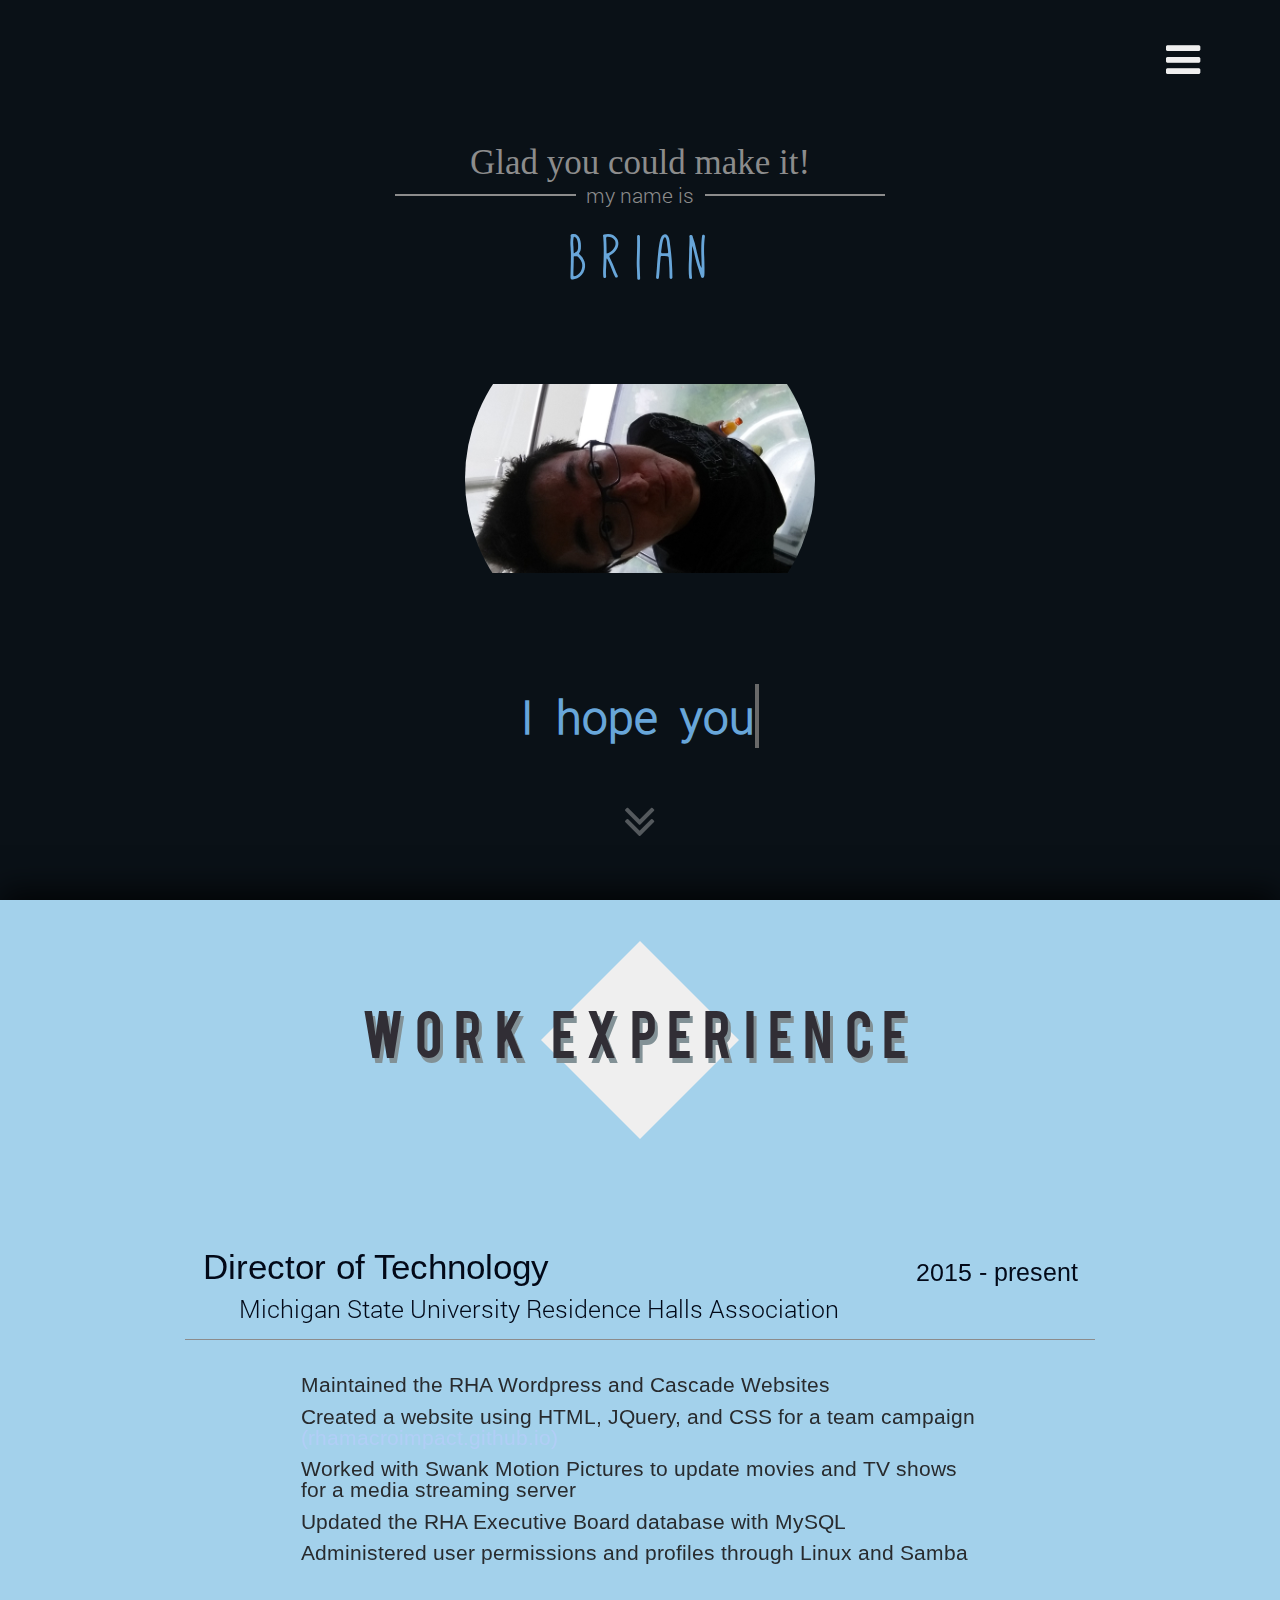
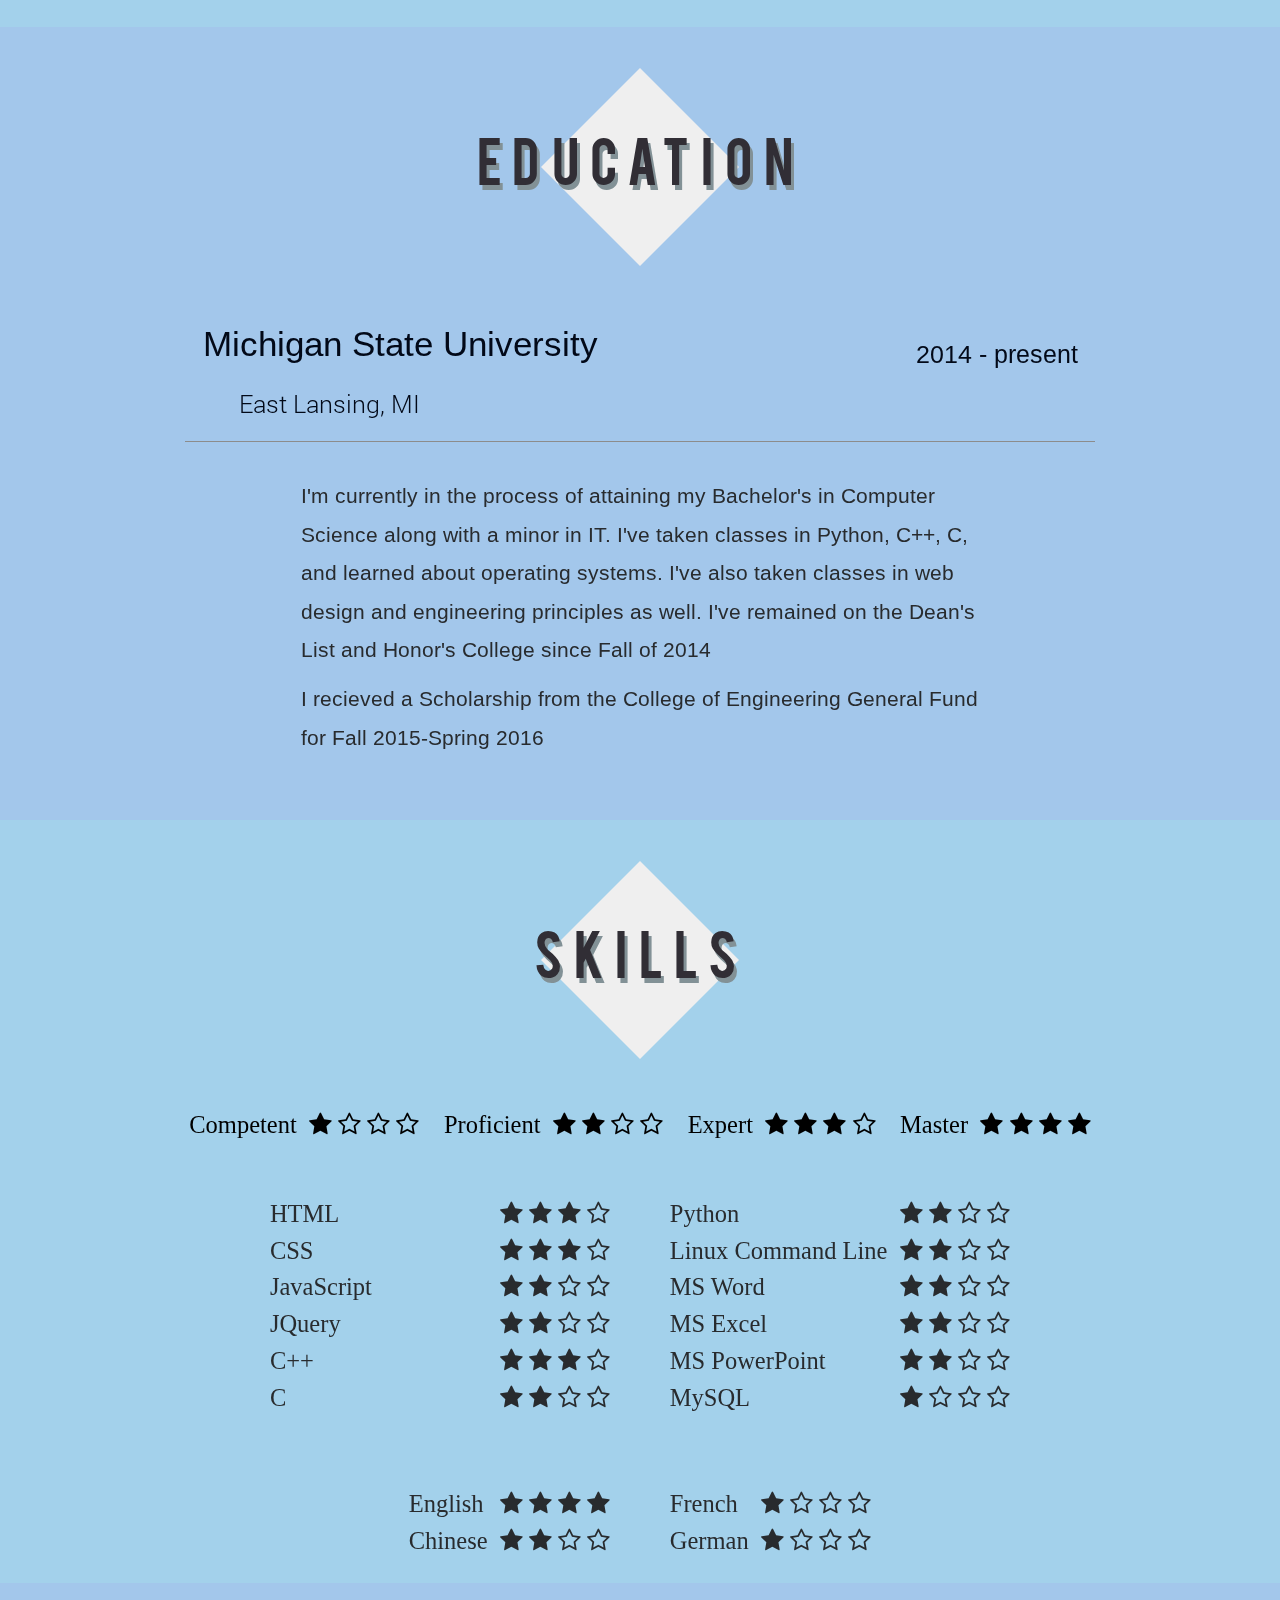
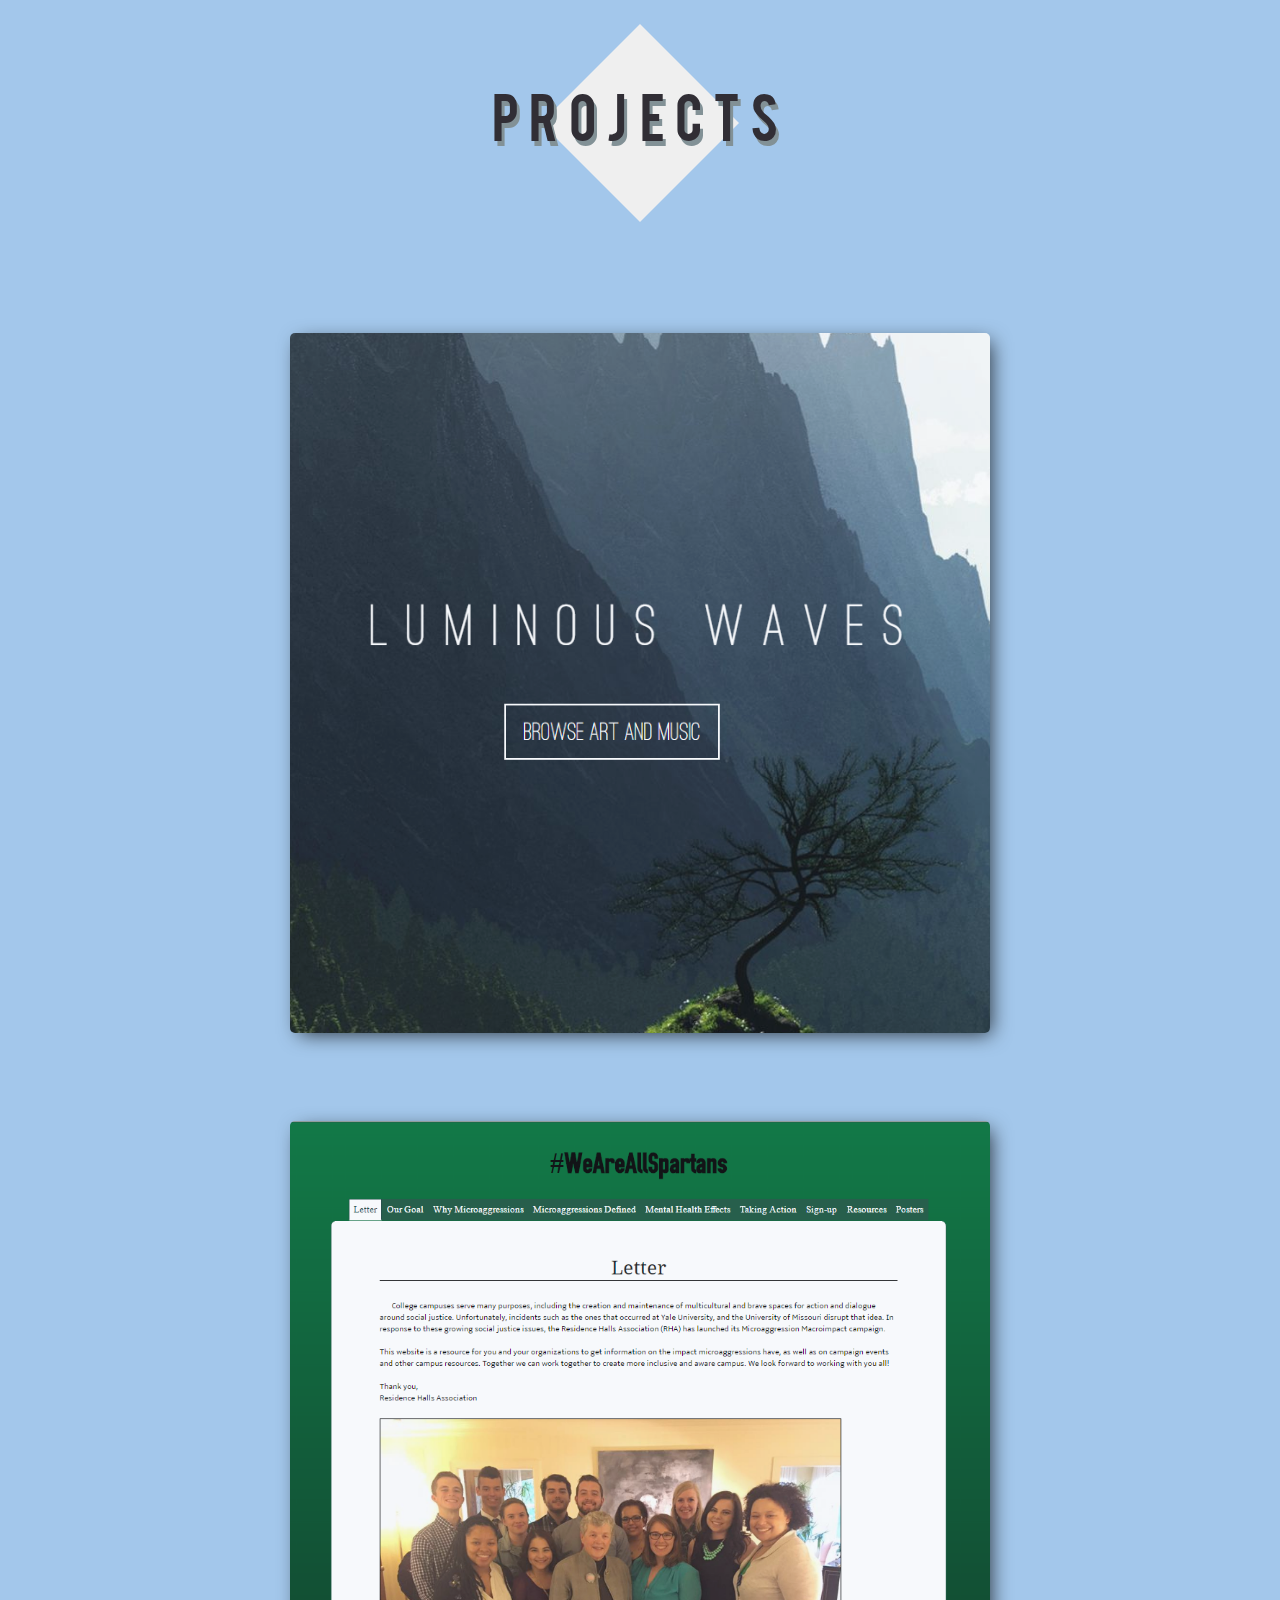
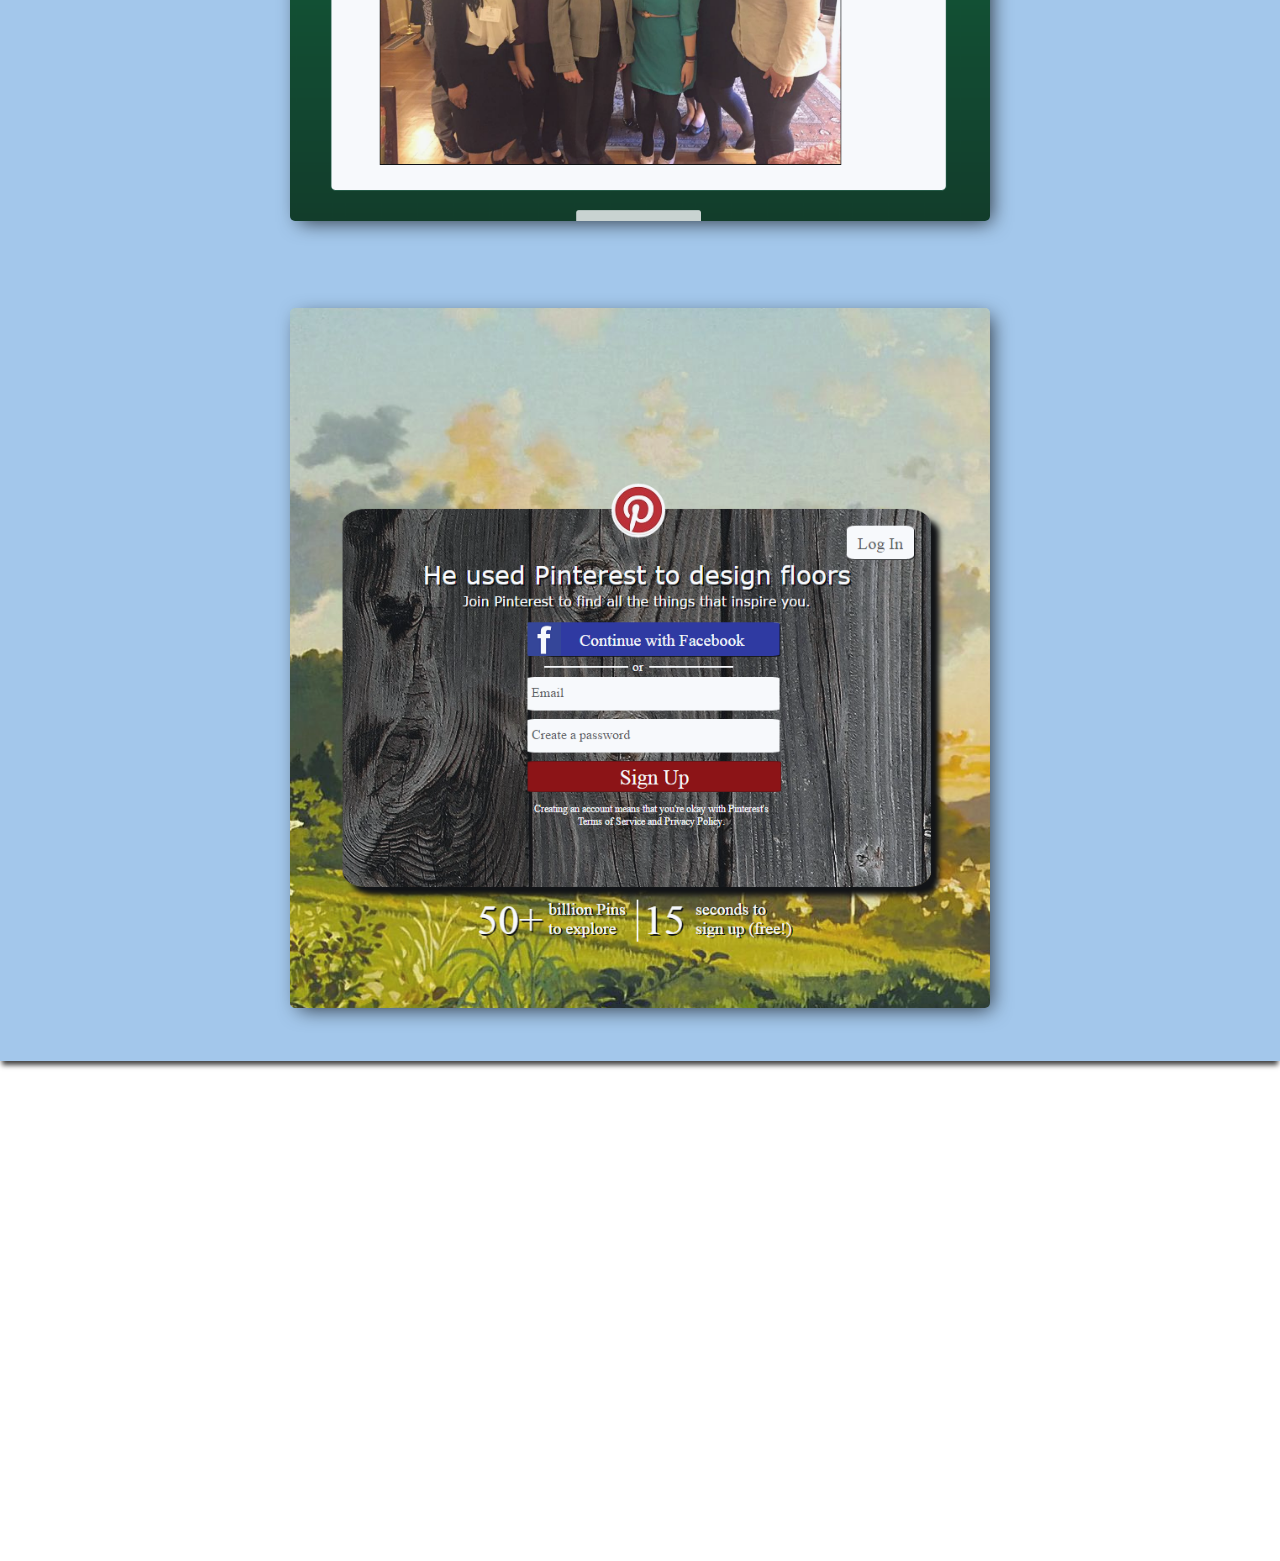
==== index.html @ 92411311 "initial commit" ====
<!DOCTYPE html>
<html lang = "en">
	<head>
		<meta charset="UTF-8"/>
		<title>Brian's Resume</title>
		
		<link rel="stylesheet" href="font-awesome/css/font-awesome.min.css">
		<link href = "home2.css" rel = "stylesheet"/>
		<link rel="stylesheet" type="text/css" href="reset.css">
		<script src="jquery-1.11.3.min.js"></script>
		<script src = "home2.js" type = "text/javascript"></script>
		
	</head>
	
	<body>
		<nav class = "menu-button-wrapper">
			<i class = "fa fa-bars"></i>
		</nav>
		<aside class = "sidebar-wrapper">
			
			<div class = "close-button-wrapper">
				<i class = "fa fa-times"></i>
			</div>
			<ul class = "sidebar-list">
				<li class = "sidebar-item"><i class = "fa fa-caret-right active"></i>Introduction</li>
				<li class = "sidebar-item"><i class = "fa fa-caret-right"></i>Experiences</li>
				<li class = "sidebar-item"><i class = "fa fa-caret-right"></i>Skills</li>
				<li class = "sidebar-item"><i class = "fa fa-caret-right"></i>Projects</li>
				<li class = "sidebar-item"><i class = "fa fa-caret-right"></i>Contact</li>
			
			</ul>
		
		
		</aside>
		<!--try to add an option for colorblind people-->
		
		<div class = "landing-container"></div> <!--Acts as the container for the lower layered landing section-->
		
		<section class = "landing-wrapper outer-wrapper">
				
			<div class = "landing-profile">
				<div class = "upper-greeting-wrapper">
					<p class = "profile-greeting beginning">Glad you could make it!</p>
					<p class = "profile-greeting name-intro-wrapper">
						<span class = "name-intro">my name is</span>
						<div class = "name-intro-linethrough"></div>
						
					</p>
					
					<p class = "profile-greeting name">Brian</p>
				</div>
				
				<div class = "profile-image-wrapper">
					<div class = "profile-image"></div>
				</div>
			</div>
		
			<div class = "typed-greeting">
				<div class = "introduction-pause">I</div>
				<div class = "changing-greeting"></div>
				<div class = "blinking-box"></div>
			
			
			</div> <!--Make this change every couple seconds-->
			
			<div class = "landing-bottom-bar">
				<div class = "fa fa-angle-double-down" id = "downhand-landing"></div>
			</div>
			
			
			
		</section>
		
		<section class = "job-experience-wrapper outer-wrapper">
			
			<div class = "main-label-wrapper">
				<div class = "main-label-square"></div>
				<div class = "main-label-text">Work Experience</div>
			</div>
			
			<div class = "job-wrapper">
				
				<div class = "experience-title-wrapper">
					<div class = "experience-title">Director of Technology</div>
					<div class = "experience-timeline">2015 - present</div>
					<div class = "experience-source">Michigan State University Residence Halls Association</div>
				</div>
				
				
				<ul class = "experience-description-wrapper">
					<li class = "experience-description">Maintained the RHA Wordpress and Cascade Websites</li>
					<li class = "experience-description">Created a website using HTML, JQuery, and CSS for a team campaign
						<a class = "experience-links" href = "http://rhamacroimpact.github.io">(rhamacroimpact.github.io)</a>
					</li>
					<li class = "experience-description">Worked with Swank Motion Pictures to update movies and TV shows for a media streaming server</li>
					<li class = "experience-description">Updated the RHA Executive Board database with MySQL</li>
					<li class = "experience-description">Administered user permissions and profiles through Linux and Samba</li>
				
				
				</ul>
			</div>
		</section>
		
		<section class = "education-wrapper outer-wrapper">
			<div class = "main-label-wrapper">
				<div class = "main-label-square"></div>
				<div class = "main-label-text">Education</div>
			</div>
			
			<div class = "education-item">
				<div class = "experience-title-wrapper">
					<div class = "experience-title">Michigan State University</div>
					<div class = "experience-timeline">2014 - present</div>
					<div class = "experience-source">East Lansing, MI</div>
				</div>
				
				
				<ul class = "experience-description-wrapper">
					<li class = "experience-description">I'm currently in the process of attaining my Bachelor's in Computer Science along with 
					a minor in IT.  I've taken classes in Python, C++, C, and learned about operating systems.  I've also taken classes
					in web design and engineering principles as well.  I've remained on the Dean's List and Honor's College since Fall of 2014</li>
					<li class = "experience-description">I recieved a Scholarship from the College of Engineering General Fund for Fall 2015-Spring 2016</li>
				
				</ul>
			
			</div>
		
		
		</section>
		
		<section class = "skills-wrapper outer-wrapper">
		
			<div class = "main-label-wrapper">
				<div class = "main-label-square"></div>
				<div class = "main-label-text">Skills</div>
			</div>
			
			<div class = "rating-info-wrapper">
				<div class = "rating-info">
					Competent
					<div class = "star-rating-wrapper">
						<i class = "fa fa-star"></i>
						<i class = "fa fa-star-o"></i>
						<i class = "fa fa-star-o"></i>
						<i class = "fa fa-star-o"></i>
					</div>
				</div>
				<div class = "rating-info">
					Proficient
					<div class = "star-rating-wrapper">
						<i class = "fa fa-star"></i>
						<i class = "fa fa-star"></i>
						<i class = "fa fa-star-o"></i>
						<i class = "fa fa-star-o"></i>
					</div>
				</div>
				<div class = "rating-info">
					Expert
					<div class = "star-rating-wrapper">
						<i class = "fa fa-star"></i>
						<i class = "fa fa-star"></i>
						<i class = "fa fa-star"></i>
						<i class = "fa fa-star-o"></i>
					</div>
				</div>
				<div class = "rating-info">
					Master
					<div class = "star-rating-wrapper">
						<i class = "fa fa-star"></i>
						<i class = "fa fa-star"></i>
						<i class = "fa fa-star"></i>
						<i class = "fa fa-star"></i>
					</div>
				</div>
			</div>
			
			<div class = "skill-items-wrapper">
				<ul class = "skill-list">
					<li class = "skill-item">HTML
						<div class = "star-rating-wrapper">
							<i class = "fa fa-star"></i>
							<i class = "fa fa-star"></i>
							<i class = "fa fa-star"></i>
							<i class = "fa fa-star-o"></i>
						</div>
					</li>
					<li class = "skill-item">CSS
						<div class = "star-rating-wrapper">
							<i class = "fa fa-star"></i>
							<i class = "fa fa-star"></i>
							<i class = "fa fa-star"></i>
							<i class = "fa fa-star-o"></i>
						</div>
					</li>
					<li class = "skill-item">JavaScript
						<div class = "star-rating-wrapper">
							<i class = "fa fa-star"></i>
							<i class = "fa fa-star"></i>
							<i class = "fa fa-star-o"></i>
							<i class = "fa fa-star-o"></i>
						</div>
					</li>
					<li class = "skill-item">JQuery
						<div class = "star-rating-wrapper">
							<i class = "fa fa-star"></i>
							<i class = "fa fa-star"></i>
							<i class = "fa fa-star-o"></i>
							<i class = "fa fa-star-o"></i>
						</div>
					</li>
					<li class = "skill-item">C++
						<div class = "star-rating-wrapper">
							<i class = "fa fa-star"></i>
							<i class = "fa fa-star"></i>
							<i class = "fa fa-star"></i>
							<i class = "fa fa-star-o"></i>
						</div>
					</li>
					<li class = "skill-item">C
						<div class = "star-rating-wrapper">
							<i class = "fa fa-star"></i>
							<i class = "fa fa-star"></i>
							<i class = "fa fa-star-o"></i>
							<i class = "fa fa-star-o"></i>
						</div>
					</li>
					<li class = "skill-item">Python
						<div class = "star-rating-wrapper">
							<i class = "fa fa-star"></i>
							<i class = "fa fa-star"></i>
							<i class = "fa fa-star-o"></i>
							<i class = "fa fa-star-o"></i>
						</div>
					</li>
					<li class = "skill-item">Linux Command Line
						<div class = "star-rating-wrapper">
							<i class = "fa fa-star"></i>
							<i class = "fa fa-star"></i>
							<i class = "fa fa-star-o"></i>
							<i class = "fa fa-star-o"></i>
						</div>
					</li>
					<li class = "skill-item">MS Word
						<div class = "star-rating-wrapper">
							<i class = "fa fa-star"></i>
							<i class = "fa fa-star"></i>
							<i class = "fa fa-star-o"></i>
							<i class = "fa fa-star-o"></i>
						</div>
					</li>
					<li class = "skill-item">MS Excel
						<div class = "star-rating-wrapper">
							<i class = "fa fa-star"></i>
							<i class = "fa fa-star"></i>
							<i class = "fa fa-star-o"></i>
							<i class = "fa fa-star-o"></i>
						</div>
					</li>
					<li class = "skill-item">MS PowerPoint
						<div class = "star-rating-wrapper">
							<i class = "fa fa-star"></i>
							<i class = "fa fa-star"></i>
							<i class = "fa fa-star-o"></i>
							<i class = "fa fa-star-o"></i>
						</div>
					</li>
					<li class = "skill-item">MySQL
						<div class = "star-rating-wrapper">
							<i class = "fa fa-star"></i>
							<i class = "fa fa-star-o"></i>
							<i class = "fa fa-star-o"></i>
							<i class = "fa fa-star-o"></i>
						</div>
					</li>
					
					
				
				</ul>
			
			</div>
		
			<div class = "skill-items-wrapper">
				<ul class = "skill-list">
					<li class = "skill-item">English
						<div class = "star-rating-wrapper">
							<i class = "fa fa-star"></i>
							<i class = "fa fa-star"></i>
							<i class = "fa fa-star"></i>
							<i class = "fa fa-star"></i>
						</div>
					</li>
					<li class = "skill-item">Chinese
						<div class = "star-rating-wrapper">
							<i class = "fa fa-star"></i>
							<i class = "fa fa-star"></i>
							<i class = "fa fa-star-o"></i>
							<i class = "fa fa-star-o"></i>
						</div>
					</li>
					<li class = "skill-item">French
						<div class = "star-rating-wrapper">
							<i class = "fa fa-star"></i>
							<i class = "fa fa-star-o"></i>
							<i class = "fa fa-star-o"></i>
							<i class = "fa fa-star-o"></i>
						</div>
					</li>
					<li class = "skill-item">German
						<div class = "star-rating-wrapper">
							<i class = "fa fa-star"></i>
							<i class = "fa fa-star-o"></i>
							<i class = "fa fa-star-o"></i>
							<i class = "fa fa-star-o"></i>
						</div>
					</li>
				</ul>
			
			</div>
		
		
		
		</section>
		
		<section class = "projects-wrapper outer-wrapper">
			
			<div class = "main-label-wrapper">
				<div class = "main-label-square"></div>
				<div class = "main-label-text">Projects</div>
			</div>
			
			<div class = "project-boxes-wrapper">
				<div class = "project-box box1">
					<a class = "project-box-cover" href = "https://tuscan-chicken-wrap.github.io/luminouswaves/">
						<div class = "project-description">
							<p class = "project-title">Luminous Waves</p>
							<div class = "project-underline"></div>
							<p class = "project-text">
								This was a project I did for fun that allowed visitors to browse digital artworks and listen to music while doing so.
							</p>
						
						</div>
						
					</a>
				</div>
				<div class = "project-box box2">
					<a class = "project-box-cover" href = "http://rhamacroimpact.github.io/">
						<div class = "project-description">
							<p class = "project-title">RHA Microaggressions Website</p>
							<div class = "project-underline"></div>
							<p class = "project-text">
								A website that I made for a campaign on raising awareness for microaggressions throughout the MSU campus.
							</p>
						
						</div>
					</a>
				</div>
				<div class = "project-box box3">
					<a class = "project-box-cover">
						<div class = "project-description">
							<p class = "project-title">CopyCat series</p>
							<div class = "project-underline"></div>
							<p class = "project-text">
								When I was first learning about creating websites I would look at a website and create my own project that would mimic its appearance.  
								This is a collection of websites that I've copied for practice.
							</p>
						
						</div>
					</a>
				</div>
			</div>
		
		
		</section>
		
		<div class = "footer-container"> <!--container for the lower layered footer wrapper-->
		</div>
		
		<section class = "footer-wrapper outer-wrapper">
			
			<div class = "contact-title">Let's talk it up!</div>
			<div class = "contact-info">Email: boan.wang@gmail.com</div>
			
			
			
			<!--<div class = "moon">https://thecliparts.com/the-best-free-clipart-9354/
			
			</div>
			
			<div class = "star1"></div>
			<div class = "star2"></div>
			<div class = "star3"></div>
			
			<div class = "spaceship"> http://www.clipartbay.com/clipart/18119
				<div class = "spaceship-cord"></div>
			</div>-->
			
			
			
		
		</section>
		
		
		
		
	</body>
</html>
---- home2.css ----
@font-face {
	font-family: "bebas";
	src: url("fonts/Bebas/BEBAS___.ttf") format("truetype"),
	url("fonts/Bebas/BEBAS___.woff") format("woff");
	font-weight: normal;
	font-style: normal;
	
}
@font-face {
	font-family: "mathlete";
	src: url("fonts/mathlete/Mathlete-Bulky.otf") format("opentype"),
	url("fonts/mathlete/Mathlete-Bulky.woff") format("woff");
	font-weight: normal;
	font-style: normal;
	
}
@font-face {
	font-family: "roboto";
	src: url("fonts/roboto/Roboto-Light.ttf") format("truetype"),
	url("fonts/roboto/Roboto-Light.woff") format("woff");
	font-weight: normal;
	font-style: normal;
	
}
@font-face {
	font-family: "aurulent-sans";
	src: url("fonts/Aurulent-Sans/AurulentSans-Regular.otf") format("opentype")
	url("fonts/Aurulent-Sans/AurulentSans-Regular.woff") format("woff");
	font-weight: normal;
	font-style: normal;
	
}
@font-face {
	font-family: "arimo";
	src: url("fonts/arimo/Arimo-Regular.ttf") format("truetype"),
	url("fonts/arimo/Arimo-Regular.woff") format("woff");
	font-weight: normal;
	font-style: normal;
	
}
body {
	margin: 0px;
	/*overflow-x: hidden;*/
}
a {
	text-decoration: none;
}
.menu-button-wrapper {
	font-size: 40px;
	position: fixed;
	top: 1em;
	right: 2em;
	cursor: pointer;
}
@media (max-width: 900px) {
	.menu-button-wrapper {
		right: 1.2em;
	}
}
.fa.fa-bars {
	color: #efefef;
	transition: color 0.3s;
}
.fa.fa-bars:hover {
	color: #00BFFF;

}
.sidebar-wrapper {
	font-size: 30px;
	position: fixed;
	right: 0px;
	top: 0px;
	bottom: 0px;
	width: 0%;
	
	display: flex;
	flex-direction: column;
	justify-content: center;
	
	
	background-color: #efefef;
	
	-webkit-box-shadow: -16px 0px 22px -10px rgba(41,34,41,1);
	-moz-box-shadow: -16px 0px 22px -10px rgba(41,34,41,1);
	box-shadow: -16px 0px 22px -10px rgba(41,34,41,1);
	
	transition: width 0.5s;
}
@media(max-width: 1000px) {
	.sidebar-wrapper {
		font-size: 25px;
	}
}

.close-button-wrapper {
	position: absolute;
	top: 0.5em;
	left: 0.5em;
	
	cursor: pointer;
}
.sidebar-wrapper.active {
	width: 20%;
}
@media (max-width: 850px) {
	.sidebar-wrapper.active {
		width: 100%;
	}
}
.sidebar-list {
	
	opacity: 1.0;
	transition: opacity 0.3s;
}
.sidebar-list.hide {
	opacity: 0;
}
.sidebar-item {
	
	margin: 0.7em 0em 0.7em 0em;
	
	font-family: "aurulent-sans";
	text-align: center;
	cursor: pointer;
	
	transition: color 0.3s;
}
.sidebar-item:hover {
	color: #B1CEF6;
}
.fa.fa-caret-right {
	padding-right: 0.3em;
	display: none;
}
.fa.fa-caret-right.active {
	display: inline;
}
.outer-wrapper {
	width: 100%;
	overflow: hidden;
	
	transition: width 0.5s;
}
.outer-wrapper.shrink {
	width: 80%;
}
@media (max-width: 850px) {
	.outer-wrapper.shrink {
		width: 100%;
	}
}
.landing-container {
	width: 100%;
	height: 100vh;
}
.landing-wrapper {
	position: fixed;
	top: 0px;
	z-index: -1;
	
	display: flex;
	flex-direction: column;
	min-height: 100vh;
	font-size: 35px;
	
	background-color: #0a1117;
}
@media (max-width: 980px) {
	.landing-wrapper {
		font-size: 30px;
		justify-content: center;
	}
}
.landing-profile {
	padding-top: 4em;
	width: 100%;

}
.upper-greeting-wrapper {
	text-align: center;
	color: white;
}
.profile-greeting {
	margin: 5px 0px 5px 0px;
	
	font-family: "aurulent-sans";
	color: #68a6d9;
}
.profile-greeting.beginning {
	color: #8c8c8c;
}
.profile-greeting.name-intro-wrapper {
	font-family: "roboto";
	color: #8c8c8c;
	font-size: 0.6em;
}
.name-intro {
	position: relative;
	z-index: 5;
	
	padding-left: 0.5em;
	padding-right: 0.5em;
	background-color: #0a1117;
	
}
.name-intro-linethrough {
	margin: auto;
	position: relative;
	top: -0.5em;
	width: 14em;
	
	border-top: 2px solid #8c8c8c;
	z-index: 1;
}
@media (max-width: 460px) {
	.name-intro-linethrough {
		width: 10em;
	}
}
.profile-greeting.name {
	position: relative;
	top: -0.25em;
	left: 5px;
	
	padding: 0.2em;
	
	font-family: "mathlete";
	font-size: 2em;
	letter-spacing: 0.2em;
}
.profile-image-wrapper {
	position: relative;
	top: -0.5em;
	
	margin: auto;
	width: 10em;
	height: 10em;

}
.profile-image {
	width: 100%;
	height: 100%;
	
	background: url("images/self.jpg");
	background-size: contain;
	background-repeat: no-repeat;
	background-position: center;
	
	border-radius: 100%;
}
.typed-greeting {
	font-family: "roboto";
	word-spacing: 0.25em;
	font-weight: bold;
	font-size: 1.3em;
	color: #68a6d9;
	text-align: left;
	padding: 0.5em;
	height: 1em;
	
	text-align: center;
}
.introduction-pause {
	display: inline-block;
}
.changing-greeting {
	display: inline;
}

.blinking-box {
	display: inline;
	border: 2px solid #696969;
}
@media (max-width: 700px) {
	.introduction-pause {
		font-size: 0.8em;
	}
	.changing-greeting {
		font-size: 0.8em;
	}
	.blinking-box {
		font-size: 0.8em;
	}
}
.blinking-box.blinking {
	-webkit-animation: blink 0.8s infinite step-end;
	animation: blink 0.8s infinite step-end;
}
@keyframes blink {
	0% {
		border: 2px solid #0a1117;
	}
	50% {
		border: 2px solid #696969;
	}
	100% {
		border: 2px solid #0a1117;
	}
}
.landing-bottom-bar {
	width: 100%;
	padding-top: 1em;
	padding-bottom: 1em;
	text-align: center;
}
#downhand-landing {
	color: white;
	font-size: 1.5em;
	animation: handdown 2s infinite;
	opacity: 0.3;

}
@keyframes handdown {
	0% {
		-ms-transform: translate(0px, 0px); /* IE 9 */
		-webkit-transform: translate(0px, 0px); /* Safari */
		transform: translate(0px, 0px);
	}
	50% {
		-ms-transform: translate(0px, 20px); /* IE 9 */
		-webkit-transform: translate(0px, 20px); /* Safari */
		transform: translate(0px, 20px);
	}
	100% {
		-ms-transform: translate(0px, 0px); /* IE 9 */
		-webkit-transform: translate(0px, 0px); /* Safari */
		transform: translate(0px, 0px);
	}
	
}

.job-experience-wrapper {
	display: flex;
	flex-direction: column;
	justify-content: center;
	
	font-size: 35px;
	
	/*background-color: #2a3265; gray bluish shade*/ 
	background-color: #a3d1eb;
	/*background-color: rgb(240,255,240); good white color */
	
	
	-webkit-box-shadow: 0px -10px 30px 0px rgba(0,0,0,0.75);
	-moz-box-shadow: 0px -10px 30px 0px rgba(0,0,0,0.75);
	box-shadow: 0px -10px 30px 0px rgba(0,0,0,0.75);
}
@media (max-width: 1200px) {
	.job-experience-wrapper {
		font-size: 28px;
	}
}
.main-label-wrapper {
	margin-top: 2em;
	width: 100%;
	height: 4em;
}
.main-label-square {
	margin: auto;
	width: 4em;
	height: inherit;
	
	background-color: #efefef;
	
	transform: rotate(45deg);
}
.main-label-text {
	position: relative;
	top: -2em;
	
	font-size: 1.5em;
	text-align: center;
	font-family: "bebas";
	letter-spacing: 0.2em;
	color: #312e35;

	text-shadow: 3px 5px #829196;
}
.job-wrapper {
	margin: auto;
	margin-top: 2em;
	padding-top: 1.5em;
	padding-bottom: 1.5em;
	
	color: #282b2e;

}
.experience-title-wrapper {
	width: 25em;
	margin: auto;
	
	text-align: center;
	
	border-bottom: 1px solid #8c8c8c;
	padding: 0.5em;
	
	color: #020918;
}
@media (max-width: 750px) {
	.experience-title-wrapper {
		width: 18em;
	}
}
.experience-title {
	float: left;
	
	font-family: "arimo";
}
.experience-timeline {
	float: right;
	
	padding-top: 0.4em;
	font-size: 0.7em;
	font-family: "arimo";
	
}
.experience-source {
	clear: both;
	text-align: left;
	padding-top: 0.5em;
	padding-left: 1.5em;
	
	font-size: 0.7em;
	font-family: "roboto";
	
}
.experience-description-wrapper {
	
	
	margin: auto;
	margin-top: 1em;
	width: 20em;
}
.experience-description {
	margin: 0.5em;
	
	font-size: 0.6em;
	font-family: "arimo";
}
.experience-links {
	color: #B1CEF6;
}

.education-wrapper {
	display: flex;
	flex-direction: column;
	justify-content: center;
	
	font-size: 35px;
	
	/*background-color: #2a3265; gray bluish shade*/ 
	background-color: #a3c7eb;
}
@media (max-width: 1200px) {
	.education-wrapper {
		font-size: 28px;
	}
}
.education-item {
	margin: auto;
	margin-top: 2em;
	padding-bottom: 1.5em;
	
	line-height: 1.1em;

	color: #282b2e;
}

.skills-wrapper {
	display: flex;
	flex-direction: column;
	justify-content: center;
	
	font-size: 35px;

	background-color: #a3d1eb;
}
@media (max-width: 1230px) {
	.skills-wrapper {
		font-size: 30px;
	}
}

.rating-info-wrapper {
	margin: auto;
	margin-top: 2em;
	display: flex;
	flex-direction: row;
	justify-content: center;
}
@media (max-width: 850px) {
	.rating-info-wrapper {
		flex-direction:  column;
	}
}
.rating-info {
	font-size: 0.7em;
	float: left;
	
	padding: 0.5em;
}
.skill-items-wrapper {
	margin: auto;
	margin-top: 1em;
	
	padding: 0.5em;
	
	-webkit-column-count: 2; /* Chrome, Safari, Opera */
    -moz-column-count: 2; /* Firefox */
    column-count: 2;
	
	
	color: #282b2e;
}
@media (max-width: 720px) {
	.skill-items-wrapper {
		-webkit-column-count: 1; /* Chrome, Safari, Opera */
		-moz-column-count: 1; /* Firefox */
		column-count: 1;
	}
}
.skill-list {
	font-size: 0.7em;
}
.skill-item {
	margin: 0em 0.5em 0.5em 0.5em;
}
.star-rating-wrapper {
	float: right;
	margin-left: 0.5em;
}
.fa.fa-star {
	
}
.fa.fa-star-o {
	
}

.projects-wrapper {
	display: flex;
	flex-direction: column;
	
	font-size: 35px;
	
	background-color: #a3c7eb;
	
	-webkit-box-shadow: 0px 6px 5px -2px rgba(0,0,0,0.75);
	-moz-box-shadow: 0px 6px 5px -2px rgba(0,0,0,0.75);
	box-shadow: 0px 6px 5px -2px rgba(0,0,0,0.75);
	
}
@media (max-width: 750px) {
	.projects-wrapper {
		font-size: 25px;
	}
}
@media (max-width:600px) {
	.projects-wrapper {
		font-size: 20px;
	}
}
.project-boxes-wrapper {
	
	margin-top: 3em;
	
	display: flex;
	flex-direction: row;
	-webkit-column-count: 3; /* Chrome, Safari, Opera */
    -moz-column-count: 3; /* Firefox */
    column-count: 3;
}
@media (max-width: 1300px) {
	.project-boxes-wrapper {
		flex-direction: column;
	}
}
.project-box {
	display: flex;
	margin: 1em;
	width: 25em;
	height: 20em;
	
	border-radius: 5px;

	-webkit-box-shadow: 5px 5px 20px -4px rgba(0,0,0,0.75);
	-moz-box-shadow: 5px 5px 20px -4px rgba(0,0,0,0.75);
	box-shadow: 5px 5px 20px -4px rgba(0,0,0,0.75);
}
@media (max-width: 1300px) {
	.project-box {
		margin: auto;
		margin-top: 1em;
		margin-bottom: 1.5em;
		width: 20em;
	}
}
@media (max-width: 900px) {
	.project-box {
		width: 17em;
		height: 17em;
	}
}
	
.project-box.box1 {
	background-image: url("images/luminouswaves.png");
	background-size: cover;
	background-position: top center;
	background-repeat: no-repeat;
}
.project-box.box2 {
	background-image: url("images/macroimpact.png");
	background-size: cover;
	background-position: top center;
	background-repeat: no-repeat;
}
.project-box.box3 {
	background-image: url("images/pinterest.png");
	background-size: cover;
	background-position: top center;
	background-repeat: no-repeat;
}
.project-box-cover {
	width: 100%;
	height: 100%;
	border-radius: 5px;
	
	background-color: rgba(176,196,222,0.1);
	cursor: pointer;
	
	transition: background-color 0.5s;
	
	text-align: center;
	color: white;
	font-family: "roboto";
}
.project-description {
	position: relative;
	left: -20em;
	z-index: -1;
	
	transition: transform 0.3s;
}
@media (max-width: 550px) {
	.project-description {
		left: 0em;
		z-index: 1;
	}
	.project-box-cover {
		background-color: rgba(11, 9, 16, 0.85)
	}
}
.project-box-cover:hover {
	background-color: rgba(11, 9, 16, 0.85);
}
.project-box-cover:hover
.project-description {
	transform: translate(20em, 0em);
	z-index: 1;
}

.project-title {
	margin-top: 3em;
}
.project-underline {
	width: 80%;
	margin: auto;
	margin-top: 0.5em;
	
	border: 1px solid white;
}
.project-text {
	font-size: 0.7em;
	line-height: 1.3em;
	
	width: 90%;
	margin: auto;
	margin-top: 0.5em;
	
}
.footer-container {
	width: 100%;
	height: 500px;

}
.footer-wrapper {
	position: fixed;
	bottom: 0px;
	left: 0px;
	right: 0px;
	height: 500px;
	
	font-size: 35px;
	z-index: -2;
	
	background-color: #0a1117;
}
.footer-wrapper.show {
	z-index: -1;
}

.contact-title {
	margin-top: 2em;
	text-align: center;
	
	font-size: 1.2em;
	font-family: "bebas";
	letter-spacing: 0.1em;
	color: #68a6d9;
	
}
.contact-info {
	margin-top: 1.2em;
	text-align: center;
	
	font-family: "roboto";
	color: #68a6d9;
}
.contact-link {
	display: block;
	font-size: 1.2em;
	padding-top: 5em;
	text-align: center;
	color: #68a6d9;
	font-family: "roboto";
}


.moon {
	position: absolute;
	right: 150px;
	top: 50px;
	width: 100px;
	height: 100px;
	
	background-image: url("images/moon.png");
	background-size: contain;
	background-repeat: no-repeat;
}
.star1 {
	position: absolute;
	right: 50px;
	top: 20px;
	width: 40px;
	height: 40px;
	
	background-image: url("images/star.png");
	background-size: contain;
	background-repeat: no-repeat;
}
.star2 {
	position: absolute;
	right: 200px;
	top: 150px;
	width: 20px;
	height: 20px;
	
	background-image: url("images/star.png");
	background-size: contain;
	background-repeat: no-repeat;
}
.star3 {
	position: absolute;
	right: 300px;
	top: 70px;
	width: 15px;
	height: 15px;
	
	background-image: url("images/star.png");
	background-size: contain;
	background-repeat: no-repeat;
}

.spaceship {
	
	position: absolute;
	right: 200px;
	top: 100px;
	width: 200px;
	height: 200px;
	
	background-image: url("images/spaceship.png");
	background-size: contain;
	background-repeat: no-repeat;
	
	animation: move_spaceship 8s ease-in-out infinite;
}
.spaceship-cord {
	position: relative;
	left: 130px;
	top: -320px;
	height: 400px;
	width: 0px;
	
	border: 2px solid white;
	opacity: 0.5;
}

@keyframes move_spaceship {
	0% {
		-moz-transform: rotate(30deg) translate(-150px, 10px);
		-webkit-transform: rotate(30deg) translate(-150px, 10px);
		-o-transform: rotate(30deg) translate(-150px, 10px);
		-ms-transform:rotate(30deg) translate(-150px, 10px);
		transform: rotate(30deg) translate(-150px, 10px);
	}
	50% {
		-moz-transform: rotate(-30deg) translate(150px, 10px);
		-webkit-transform: rotate(-30deg) translate(150px, 10px);
		-o-transform: rotate(-30deg) translate(150px, 10px);
		-ms-transform:rotate(-30deg) translate(150px, 10px);
		transform: rotate(-30deg) translate(150px, 10px);
	}
	100% {
		-moz-transform: rotate(30deg) translate(-150px, 10px);
		-webkit-transform: rotate(30deg) translate(-150px, 10px);
		-o-transform: rotate(30deg) translate(-150px, 10px);
		-ms-transform:rotate(30deg) translate(-150px, 10px);
		transform: rotate(30deg) translate(-150px, 10px);
	}
	
}
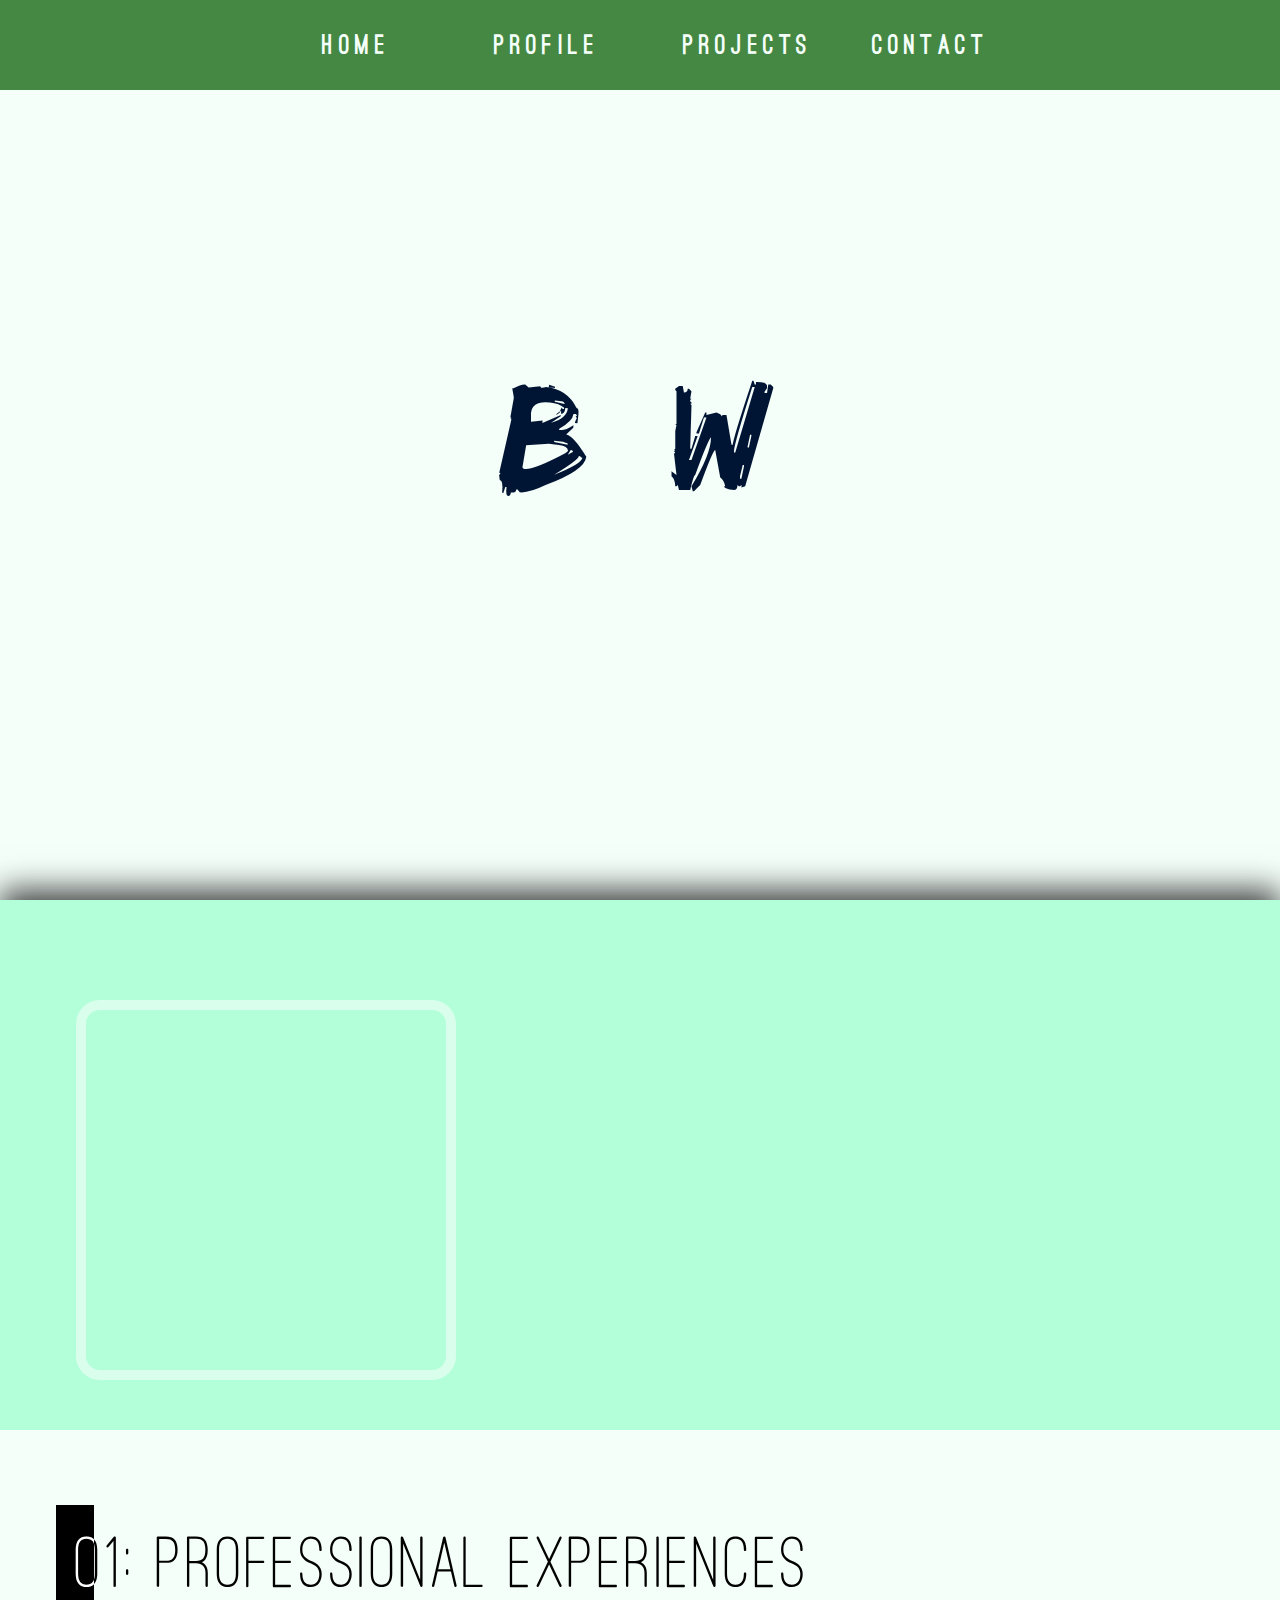
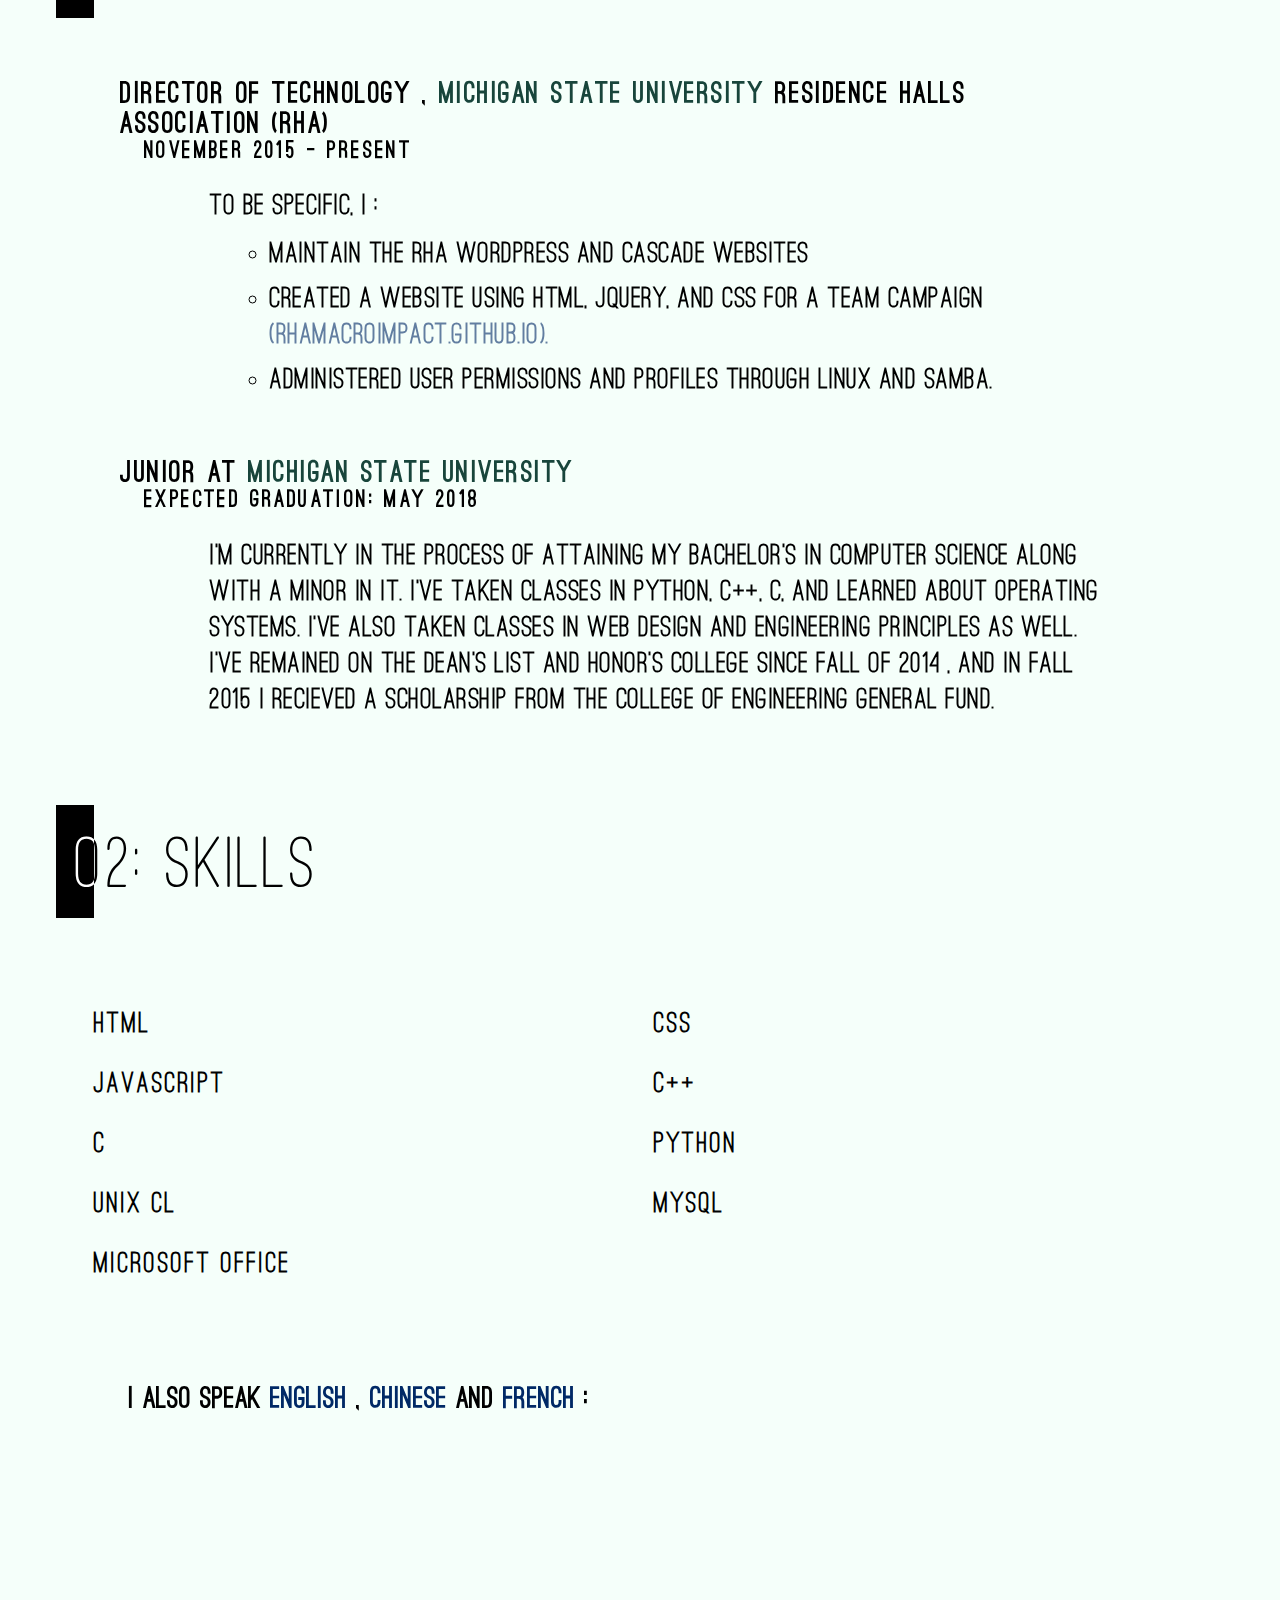
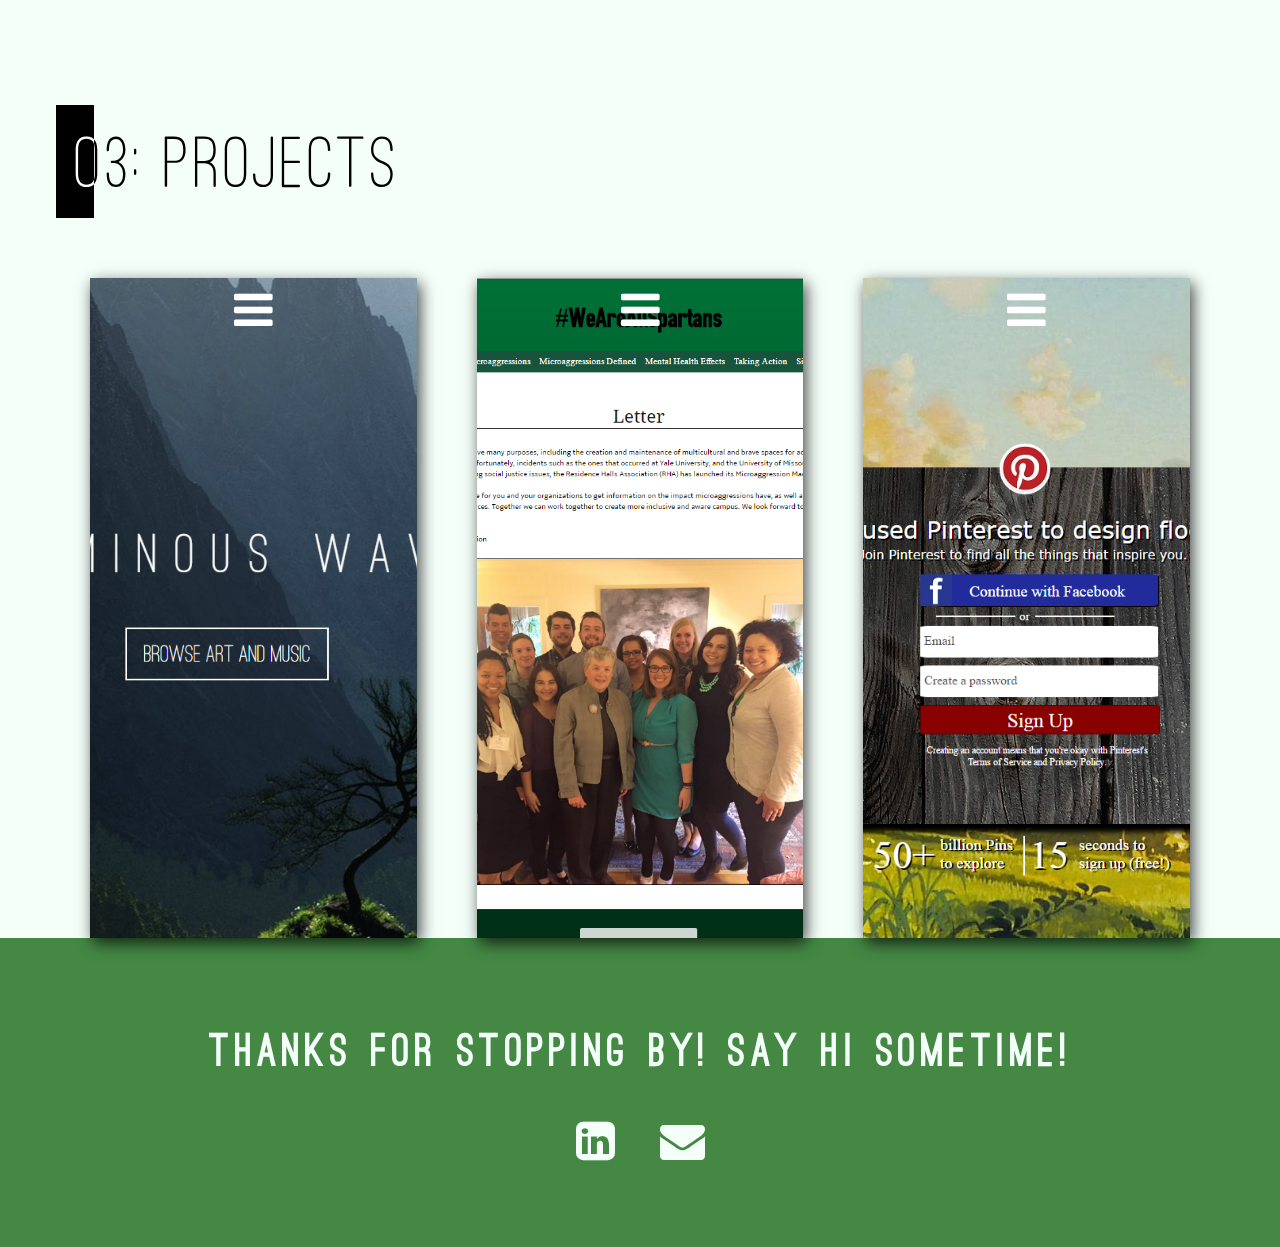
==== commit b7de55e4: "new_website" ====
--- a/index.html
+++ b/index.html
@@ -2,405 +2,290 @@
 <html lang = "en">
 	<head>
 		<meta charset="UTF-8"/>
-		<title>Brian's Resume</title>
+		<title>Hello World!</title>
 		
 		<link rel="stylesheet" href="font-awesome/css/font-awesome.min.css">
-		<link href = "home2.css" rel = "stylesheet"/>
+		<link href = "home3.css" rel = "stylesheet"/>
 		<link rel="stylesheet" type="text/css" href="reset.css">
 		<script src="jquery-1.11.3.min.js"></script>
-		<script src = "home2.js" type = "text/javascript"></script>
+		<script src = "home3.js" type = "text/javascript"></script>
 		
 	</head>
 	
 	<body>
-		<nav class = "menu-button-wrapper">
-			<i class = "fa fa-bars"></i>
-		</nav>
-		<aside class = "sidebar-wrapper">
-			
-			<div class = "close-button-wrapper">
-				<i class = "fa fa-times"></i>
-			</div>
-			<ul class = "sidebar-list">
-				<li class = "sidebar-item"><i class = "fa fa-caret-right active"></i>Introduction</li>
-				<li class = "sidebar-item"><i class = "fa fa-caret-right"></i>Experiences</li>
-				<li class = "sidebar-item"><i class = "fa fa-caret-right"></i>Skills</li>
-				<li class = "sidebar-item"><i class = "fa fa-caret-right"></i>Projects</li>
-				<li class = "sidebar-item"><i class = "fa fa-caret-right"></i>Contact</li>
-			
-			</ul>
-		
-		
-		</aside>
-		<!--try to add an option for colorblind people-->
-		
-		<div class = "landing-container"></div> <!--Acts as the container for the lower layered landing section-->
-		
-		<section class = "landing-wrapper outer-wrapper">
-				
-			<div class = "landing-profile">
-				<div class = "upper-greeting-wrapper">
-					<p class = "profile-greeting beginning">Glad you could make it!</p>
-					<p class = "profile-greeting name-intro-wrapper">
-						<span class = "name-intro">my name is</span>
-						<div class = "name-intro-linethrough"></div>
+		<section class = "overlord-wrapper">
+		<section class = "sidebar-wrapper">
+			<div class = "sidebar-tabs-wrapper">
+				<div class = "sidebar-marker"></div>
+				<div class = "sidebar-tabs">Home</div>
+			</div>
+			<div class = "sidebar-tabs-wrapper">
+				<div class = "sidebar-marker"></div>
+				<div class = "sidebar-tabs">Profile</div>
+			</div>
+			<div class = "sidebar-tabs-wrapper">
+				<div class = "sidebar-marker"></div>
+				<div class = "sidebar-tabs">Projects</div>
+			</div>
+			<div class = "sidebar-tabs-wrapper">
+				<div class = "sidebar-marker"></div>
+				<div class = "sidebar-tabs">Contact</div>
+			</div>
+		</section>
+		
+		
+		<div class = "landing-cover">
+			<div class = "landing-arrow-wrapper">
+				<i class="fa fa-long-arrow-up"></i>
+			</div>
+		</div>
+		<section class = "landing-wrapper">
+			
+			<div class = "landing-introduction-wrapper">
+				<div class = "landing-introduction p1">Tea Enthusiast, </div>
+				<div class = "landing-introduction p2">Jazz/Hip-Hop Fan, </div>
+				<div class = "landing-introduction p3">Dorks Responsibly.</div>
+			</div>
+			
+			<div class = "landing-name-wrapper">
+				<div class = "landing-name-box">B
+					<div class = "landing-name-box-remaining">RIAN</div>
+				</div>
+				<div class = "landing-name-box">W
+					<div class = "landing-name-box-remaining">ANG</div>
+				</div>
+			</div>
+			
+			<div class = "landing-end-greeting-wrapper">
+				<div class = "landing-end-greeting">Feel free to stay for a while, and I'll show you a bit of my world.</div>
+			</div>
+			
+		
+		</section>
+		
+		<section class = "profile-wrapper">
+			
+			<div class = "background-image-wrapper">
+				<!--<div class = "image-cover left"></div>
+				<div class = "image-cover right"></div>-->
+			</div>
+			
+			
+			<div class = "profile-text-wrapper">
+				
+				<div class = "profile-text">
+					<div class = "profile-greeting">Pleased to meet you!</div>
+					My name is Brian Wang, currently enrolled at Michigan State University.  I'm majoring in Computer Science and minoring in Information Technology.
+					
+				
+					<div class = "typed-greeting">
+						<div class = "introduction-pause">I</div>
+						<div class = "changing-greeting"></div>
+						<div class = "blinking-box"></div>
+					</div>
+				</div>
+				
+				
+			</div>
+		
+			
+			
+		</section>
+		
+		<section class = "pro-experience-wrapper">
+			<div class = "section-title-wrapper">
+				<div class = "section-title-cover">
+					01: Professional Experiences
+				</div>
+				<div class = "section-title">
+					01: Professional Experiences
+				</div>
+			</div>
+			
+			<div class = "pro-text-wrapper">
+				<div class = "pro-experience-title">Director of Technology , <span id = "msu-colors">Michigan State University</span> Residence Halls Association (RHA)</div>
+				<div class = "pro-date">November 2015 - Present</div>
+				
+				<div class = "pro-text">
+				To be specific, I :
+					<ul class = "pro-text-list">
+						<li class = "pro-text-item">Maintain the RHA Wordpress and Cascade Websites</li>
+						<li class = "pro-text-item">created a website using HTML, JQuery, and CSS for a team campaign
+						<a class = "pro-link" href = "http://rhamacroimpact.github.io">(rhamacroimpact.github.io).</a></li>
+						<li class = "pro-text-item">administered user permissions and profiles through Linux and Samba.</li> 
+					</ul>
+				</div>
+			</div>
+			
+			<div class = "pro-text-wrapper">
+				<div class = "pro-experience-title">
+					Junior at <span id = "msu-colors">Michigan State University</span>
+				</div>
+				<div class = "pro-date">Expected Graduation: May 2018</div>
+				<div class = "pro-text">
+					I'm currently in the process of attaining my Bachelor's in Computer Science along with 
+					a minor in IT.  I've taken classes in Python, C++, C, and learned about operating systems.  I've also taken classes
+					in web design and engineering principles as well.  I've remained on the Dean's List and Honor's College since Fall of 2014
+					, and in Fall 2015 I recieved a scholarship from the College of Engineering General Fund.
+				</div>
+			</div>
+		</section>
+		
+		<section class = "skills-wrapper">
+			<div class = "section-title-wrapper">
+				<div class = "section-title-cover">
+					02: Skills
+				</div>
+				<div class = "section-title">
+					02: Skills
+				</div>
+			</div>
+			
+			<div class = "skills-rating-wrapper">
+					<div class = "skill-title-wrapper">
+						<div class = "skill-title">HTML</div>
+						<div class = "skill-description">"How I built this website, Part One"</div>
+					</div>
+					<div class = "skill-title-wrapper">
+						<div class = "skill-title">CSS</div>
+						<div class = "skill-description">"How I built this website, Part Two"</div>
+					</div>
+					<div class = "skill-title-wrapper">
+						<div class = "skill-title">Javascript</div>
+						<div class = "skill-description">"How I built this website, Part Three"</div>
+					</div>
+					<div class = "skill-title-wrapper">
+						<div class = "skill-title">C++</div>
+						<div class = "skill-description">From "Hello World" to "A Computer Playing Yahtzee"</div>
+					</div>
+					<div class = "skill-title-wrapper">
+						<div class = "skill-title">C</div>
+						<div class = "skill-description">Approximately a year's worth of experience</div>
+					</div>
+					<div class = "skill-title-wrapper">
+						<div class = "skill-title">Python</div>
+						<div class = "skill-description">Enough experience to code a game of Solitaire</div>
+					</div>
+					<div class = "skill-title-wrapper">
+						<div class = "skill-title">Unix CL</div>
+						<div class = "skill-description">Managing an Ubuntu server</div>
+					</div>
+					<div class = "skill-title-wrapper">
+						<div class = "skill-title">MySQL</div>
+						<div class = "skill-description">Insert and Delete like nobody's business</div>
+					</div>
+					<div class = "skill-title-wrapper">
+						<div class = "skill-title">Microsoft Office</div>
+						<div class = "skill-description">Used throughout my academic career</div>
+					</div>
+			</div>
+			
+			<div class = "languages-rating-wrapper">
+				<div class = "languages-description">I also speak
+					<span class = "language-option">English</span>
+					,
+					<span class = "language-option">Chinese</span>
+					and
+					<span class = "language-option">French</span>
+					:
+					<span class = "languages-sentence"></span>
+				</div>
+				
+			</div>
+			
+			
+		</section>
+		
+		<section class = "projects-wrapper">
+			<div class = "section-title-wrapper">
+				<div class = "section-title-cover">
+					03: Projects
+				</div>
+				<div class = "section-title">
+					03: Projects
+				</div>
+			</div>
+			
+			<div class = "project-boxes-wrapper">
+				<div class = "project-box-wrapper">
+					<div class = "project-image proj1"></div>
+					<div class = "project-description-wrapper">
+						<div class = "project-description">
+							<div class = "project-title">Luminous Waves</div>
+								This was a project I did for fun that allowed visitors to browse digital artworks and listen to music while doing so.
+								<br>*This is not a mobile-friendly website.
 						
-					</p>
-					
-					<p class = "profile-greeting name">Brian</p>
-				</div>
-				
-				<div class = "profile-image-wrapper">
-					<div class = "profile-image"></div>
-				</div>
-			</div>
-		
-			<div class = "typed-greeting">
-				<div class = "introduction-pause">I</div>
-				<div class = "changing-greeting"></div>
-				<div class = "blinking-box"></div>
-			
-			
-			</div> <!--Make this change every couple seconds-->
-			
-			<div class = "landing-bottom-bar">
-				<div class = "fa fa-angle-double-down" id = "downhand-landing"></div>
-			</div>
-			
-			
-			
-		</section>
-		
-		<section class = "job-experience-wrapper outer-wrapper">
-			
-			<div class = "main-label-wrapper">
-				<div class = "main-label-square"></div>
-				<div class = "main-label-text">Work Experience</div>
-			</div>
-			
-			<div class = "job-wrapper">
-				
-				<div class = "experience-title-wrapper">
-					<div class = "experience-title">Director of Technology</div>
-					<div class = "experience-timeline">2015 - present</div>
-					<div class = "experience-source">Michigan State University Residence Halls Association</div>
-				</div>
-				
-				
-				<ul class = "experience-description-wrapper">
-					<li class = "experience-description">Maintained the RHA Wordpress and Cascade Websites</li>
-					<li class = "experience-description">Created a website using HTML, JQuery, and CSS for a team campaign
-						<a class = "experience-links" href = "http://rhamacroimpact.github.io">(rhamacroimpact.github.io)</a>
-					</li>
-					<li class = "experience-description">Worked with Swank Motion Pictures to update movies and TV shows for a media streaming server</li>
-					<li class = "experience-description">Updated the RHA Executive Board database with MySQL</li>
-					<li class = "experience-description">Administered user permissions and profiles through Linux and Samba</li>
-				
-				
-				</ul>
-			</div>
-		</section>
-		
-		<section class = "education-wrapper outer-wrapper">
-			<div class = "main-label-wrapper">
-				<div class = "main-label-square"></div>
-				<div class = "main-label-text">Education</div>
-			</div>
-			
-			<div class = "education-item">
-				<div class = "experience-title-wrapper">
-					<div class = "experience-title">Michigan State University</div>
-					<div class = "experience-timeline">2014 - present</div>
-					<div class = "experience-source">East Lansing, MI</div>
-				</div>
-				
-				
-				<ul class = "experience-description-wrapper">
-					<li class = "experience-description">I'm currently in the process of attaining my Bachelor's in Computer Science along with 
-					a minor in IT.  I've taken classes in Python, C++, C, and learned about operating systems.  I've also taken classes
-					in web design and engineering principles as well.  I've remained on the Dean's List and Honor's College since Fall of 2014</li>
-					<li class = "experience-description">I recieved a Scholarship from the College of Engineering General Fund for Fall 2015-Spring 2016</li>
-				
-				</ul>
-			
-			</div>
-		
-		
-		</section>
-		
-		<section class = "skills-wrapper outer-wrapper">
-		
-			<div class = "main-label-wrapper">
-				<div class = "main-label-square"></div>
-				<div class = "main-label-text">Skills</div>
-			</div>
-			
-			<div class = "rating-info-wrapper">
-				<div class = "rating-info">
-					Competent
-					<div class = "star-rating-wrapper">
-						<i class = "fa fa-star"></i>
-						<i class = "fa fa-star-o"></i>
-						<i class = "fa fa-star-o"></i>
-						<i class = "fa fa-star-o"></i>
-					</div>
-				</div>
-				<div class = "rating-info">
-					Proficient
-					<div class = "star-rating-wrapper">
-						<i class = "fa fa-star"></i>
-						<i class = "fa fa-star"></i>
-						<i class = "fa fa-star-o"></i>
-						<i class = "fa fa-star-o"></i>
-					</div>
-				</div>
-				<div class = "rating-info">
-					Expert
-					<div class = "star-rating-wrapper">
-						<i class = "fa fa-star"></i>
-						<i class = "fa fa-star"></i>
-						<i class = "fa fa-star"></i>
-						<i class = "fa fa-star-o"></i>
-					</div>
-				</div>
-				<div class = "rating-info">
-					Master
-					<div class = "star-rating-wrapper">
-						<i class = "fa fa-star"></i>
-						<i class = "fa fa-star"></i>
-						<i class = "fa fa-star"></i>
-						<i class = "fa fa-star"></i>
-					</div>
-				</div>
-			</div>
-			
-			<div class = "skill-items-wrapper">
-				<ul class = "skill-list">
-					<li class = "skill-item">HTML
-						<div class = "star-rating-wrapper">
-							<i class = "fa fa-star"></i>
-							<i class = "fa fa-star"></i>
-							<i class = "fa fa-star"></i>
-							<i class = "fa fa-star-o"></i>
-						</div>
-					</li>
-					<li class = "skill-item">CSS
-						<div class = "star-rating-wrapper">
-							<i class = "fa fa-star"></i>
-							<i class = "fa fa-star"></i>
-							<i class = "fa fa-star"></i>
-							<i class = "fa fa-star-o"></i>
-						</div>
-					</li>
-					<li class = "skill-item">JavaScript
-						<div class = "star-rating-wrapper">
-							<i class = "fa fa-star"></i>
-							<i class = "fa fa-star"></i>
-							<i class = "fa fa-star-o"></i>
-							<i class = "fa fa-star-o"></i>
-						</div>
-					</li>
-					<li class = "skill-item">JQuery
-						<div class = "star-rating-wrapper">
-							<i class = "fa fa-star"></i>
-							<i class = "fa fa-star"></i>
-							<i class = "fa fa-star-o"></i>
-							<i class = "fa fa-star-o"></i>
-						</div>
-					</li>
-					<li class = "skill-item">C++
-						<div class = "star-rating-wrapper">
-							<i class = "fa fa-star"></i>
-							<i class = "fa fa-star"></i>
-							<i class = "fa fa-star"></i>
-							<i class = "fa fa-star-o"></i>
-						</div>
-					</li>
-					<li class = "skill-item">C
-						<div class = "star-rating-wrapper">
-							<i class = "fa fa-star"></i>
-							<i class = "fa fa-star"></i>
-							<i class = "fa fa-star-o"></i>
-							<i class = "fa fa-star-o"></i>
-						</div>
-					</li>
-					<li class = "skill-item">Python
-						<div class = "star-rating-wrapper">
-							<i class = "fa fa-star"></i>
-							<i class = "fa fa-star"></i>
-							<i class = "fa fa-star-o"></i>
-							<i class = "fa fa-star-o"></i>
-						</div>
-					</li>
-					<li class = "skill-item">Linux Command Line
-						<div class = "star-rating-wrapper">
-							<i class = "fa fa-star"></i>
-							<i class = "fa fa-star"></i>
-							<i class = "fa fa-star-o"></i>
-							<i class = "fa fa-star-o"></i>
-						</div>
-					</li>
-					<li class = "skill-item">MS Word
-						<div class = "star-rating-wrapper">
-							<i class = "fa fa-star"></i>
-							<i class = "fa fa-star"></i>
-							<i class = "fa fa-star-o"></i>
-							<i class = "fa fa-star-o"></i>
-						</div>
-					</li>
-					<li class = "skill-item">MS Excel
-						<div class = "star-rating-wrapper">
-							<i class = "fa fa-star"></i>
-							<i class = "fa fa-star"></i>
-							<i class = "fa fa-star-o"></i>
-							<i class = "fa fa-star-o"></i>
-						</div>
-					</li>
-					<li class = "skill-item">MS PowerPoint
-						<div class = "star-rating-wrapper">
-							<i class = "fa fa-star"></i>
-							<i class = "fa fa-star"></i>
-							<i class = "fa fa-star-o"></i>
-							<i class = "fa fa-star-o"></i>
-						</div>
-					</li>
-					<li class = "skill-item">MySQL
-						<div class = "star-rating-wrapper">
-							<i class = "fa fa-star"></i>
-							<i class = "fa fa-star-o"></i>
-							<i class = "fa fa-star-o"></i>
-							<i class = "fa fa-star-o"></i>
-						</div>
-					</li>
-					
-					
-				
-				</ul>
-			
-			</div>
-		
-			<div class = "skill-items-wrapper">
-				<ul class = "skill-list">
-					<li class = "skill-item">English
-						<div class = "star-rating-wrapper">
-							<i class = "fa fa-star"></i>
-							<i class = "fa fa-star"></i>
-							<i class = "fa fa-star"></i>
-							<i class = "fa fa-star"></i>
-						</div>
-					</li>
-					<li class = "skill-item">Chinese
-						<div class = "star-rating-wrapper">
-							<i class = "fa fa-star"></i>
-							<i class = "fa fa-star"></i>
-							<i class = "fa fa-star-o"></i>
-							<i class = "fa fa-star-o"></i>
-						</div>
-					</li>
-					<li class = "skill-item">French
-						<div class = "star-rating-wrapper">
-							<i class = "fa fa-star"></i>
-							<i class = "fa fa-star-o"></i>
-							<i class = "fa fa-star-o"></i>
-							<i class = "fa fa-star-o"></i>
-						</div>
-					</li>
-					<li class = "skill-item">German
-						<div class = "star-rating-wrapper">
-							<i class = "fa fa-star"></i>
-							<i class = "fa fa-star-o"></i>
-							<i class = "fa fa-star-o"></i>
-							<i class = "fa fa-star-o"></i>
-						</div>
-					</li>
-				</ul>
-			
-			</div>
-		
-		
-		
-		</section>
-		
-		<section class = "projects-wrapper outer-wrapper">
-			
-			<div class = "main-label-wrapper">
-				<div class = "main-label-square"></div>
-				<div class = "main-label-text">Projects</div>
-			</div>
-			
-			<div class = "project-boxes-wrapper">
-				<div class = "project-box box1">
-					<a class = "project-box-cover" href = "https://tuscan-chicken-wrap.github.io/luminouswaves/">
+							<a class = "project-link-wrapper" href = "https://tuscan-chicken-wrap.github.io/luminouswaves/">
+								<div class="fa fa-link"></div>
+							</a>
+						</div>
+						<div class = "project-button-wrapper">
+							<i class="fa fa-bars active"></i>
+							<i class="fa fa-times"></i>
+						</div>
+					</div>
+					
+					
+				</div>
+				<div class = "project-box-wrapper">
+					<div class = "project-image proj2"></div>
+
+					<div class = "project-description-wrapper">
 						<div class = "project-description">
-							<p class = "project-title">Luminous Waves</p>
-							<div class = "project-underline"></div>
-							<p class = "project-text">
-								This was a project I did for fun that allowed visitors to browse digital artworks and listen to music while doing so.
-							</p>
+							<div class = "project-title">Microaggressions Campaign Website</div>
+								A website that I made for a team campaign on raising awareness for microaggressions throughout the Michigan State University campus.
 						
-						</div>
+							<a class = "project-link-wrapper" href = "http://rhamacroimpact.github.io/">
+								<div class="fa fa-link"></div>
+							</a>
 						
-					</a>
-				</div>
-				<div class = "project-box box2">
-					<a class = "project-box-cover" href = "http://rhamacroimpact.github.io/">
+						</div>
+						<div class = "project-button-wrapper">
+							<i class="fa fa-bars active"></i>
+							<i class="fa fa-times"></i>
+						</div>
+					</div>
+				</div>
+				<div class = "project-box-wrapper">
+					<div class = "project-image proj3"></div>
+					
+					<div class = "project-description-wrapper">
 						<div class = "project-description">
-							<p class = "project-title">RHA Microaggressions Website</p>
-							<div class = "project-underline"></div>
-							<p class = "project-text">
-								A website that I made for a campaign on raising awareness for microaggressions throughout the MSU campus.
-							</p>
-						
-						</div>
-					</a>
-				</div>
-				<div class = "project-box box3">
-					<a class = "project-box-cover">
-						<div class = "project-description">
-							<p class = "project-title">CopyCat series</p>
-							<div class = "project-underline"></div>
-							<p class = "project-text">
+							<div class = "project-title">Website practice</div>
 								When I was first learning about creating websites I would look at a website and create my own project that would mimic its appearance.  
-								This is a collection of websites that I've copied for practice.
-							</p>
-						
-						</div>
-					</a>
-				</div>
-			</div>
-		
-		
-		</section>
-		
-		<div class = "footer-container"> <!--container for the lower layered footer wrapper-->
-		</div>
-		
-		<section class = "footer-wrapper outer-wrapper">
-			
-			<div class = "contact-title">Let's talk it up!</div>
-			<div class = "contact-info">Email: boan.wang@gmail.com</div>
-			
-			
-			
-			<!--<div class = "moon">https://thecliparts.com/the-best-free-clipart-9354/
-			
-			</div>
-			
-			<div class = "star1"></div>
-			<div class = "star2"></div>
-			<div class = "star3"></div>
-			
-			<div class = "spaceship"> http://www.clipartbay.com/clipart/18119
-				<div class = "spaceship-cord"></div>
-			</div>-->
-			
-			
-			
-		
-		</section>
-		
-		
-		
-		
+								This is the most recent copy that I've made, inspired by Pinterest.  Hint: When you're at the website, click "or" below the facebook button.
+								<a class = "project-link-wrapper" href = "http://tuscan-chicken-wrap.github.io/pinterest/">
+									<div class="fa fa-link"></div>
+								</a>
+						</div>
+						<div class = "project-button-wrapper">
+							<i class="fa fa-bars active"></i>
+							<i class="fa fa-times"></i>
+						</div>
+					</div>
+				</div>
+			</div>
+			
+
+			
+			
+		</section>
+		
+		<section class = "contact-wrapper">
+			<div class = "contact-title">Thanks for stopping by!  Say hi sometime!</div>
+			<div class = "contact-info-wrapper">
+				<a class = "contact-info" href = "https://www.linkedin.com/in/brian-wang-144813126" target = "_blank">
+					<i class="fa fa-linkedin-square"></i>
+				</a>
+				<div class = "contact-info">
+					<i class="fa fa-envelope"></i>
+				</div>
+			</div>
+			<div class = "contact-link">
+				<div class = "contact-linkedin">LinkedIn</div>
+				<div class = "contact-email">boan.wang@gmail.com</div>
+			</div>
+		</section>
+		</section>
 	</body>
 </html>--- a/home3.css
+++ b/home3.css
@@ -0,0 +1,881 @@
+@font-face {
+	font-family: "edo";
+	src: url("fonts/Edo/edo.ttf") format("truetype"),
+	url("fonts/Edo/edo.woff") format("woff");
+	font-weight: normal;
+	font-style: normal;
+	
+}
+@font-face {
+	font-family: "ostrich";
+	src: url("fonts/ostrich-sans/ostrich-regular.ttf") format("truetype"),
+	url("fonts/ostrich-sans/ostrich-regular.woff") format("woff");
+	font-weight: normal;
+	font-style: normal;
+	
+}
+@font-face {
+	font-family: "ostrich-black";
+	src: url("fonts/ostrich-sans/OstrichSans-Black.otf") format("opentype"),
+	url("fonts/ostrich-sans/OstrichSans-Black.woff") format("woff");
+	font-weight: normal;
+	font-style: normal;
+	
+}
+@font-face {
+	font-family: "ostrich-round";
+	src: url("fonts/ostrich-sans/OstrichSansRounded-Medium.otf") format("opentype"),
+	url("fonts/ostrich-sans/OstrichSansRounded-Medium.woff") format("woff");
+	font-weight: normal;
+	font-style: normal;
+	
+}
+
+
+body {
+	margin: 0px;
+	overflow-x: hidden;
+}
+.overlord-wrapper {
+	font-size: 30px;
+	overflow-x: hidden;
+}
+
+.sidebar-wrapper {
+	position: fixed;
+	right: 0px;
+	top: 0px;
+	bottom: 0px;
+
+	width: 5em;
+	
+	font-family: "ostrich-black";
+	color: rgba(0, 41, 102, 0.8);
+	
+}
+@media (max-width: 1600px) {
+	.sidebar-wrapper {
+		position: fixed;
+		top: 0px;
+		right: 0px;
+		left: 0px;
+		
+		height: 3em;
+		
+		width: 100%;
+		background-color: #484;
+		color: rgb(245,255,250);
+		
+		display: flex;
+		justify-content: center;
+		z-index: 100;
+	}
+}
+@media (max-width: 800px) {
+	.sidebar-wrapper {
+		font-size: 0.8em;
+	}
+}
+@media (max-width: 550px) {
+	.sidebar-wrapper {
+		font-size: 0.6em;
+	}
+}
+.sidebar-tabs-wrapper {
+	margin-top: 5em;
+	text-align: center;
+	font-size: 0.9em;
+	letter-spacing: 0.2em;
+	
+	padding: 0.5em;
+	
+	transform: rotate(90deg);
+	
+	cursor: pointer;
+	
+	width: 4em;
+	display: block;
+}
+@media (max-width: 1600px) {
+	.sidebar-tabs-wrapper {
+		transform: rotate(0deg);
+		float: left;
+		margin: 0.25em 1em 0.25em 1em;
+	}
+	
+}
+.sidebar-marker {
+	width: 0.3em;
+	height: 0.3em;
+	border-radius: 100%;
+	
+	position: relative;
+	top: 2em;
+	margin: auto;
+	
+	opacity: 0;
+	transition: opacity 0.3s;
+	
+	background-color: rgba(0, 41, 102, 0.8);
+}
+@media (max-width: 1600px) {
+	.sidebar-marker {
+		top: 1.5em;
+		background-color: rgb(245,255,250);
+	}
+}
+.sidebar-marker.active {
+	opacity: 1.0;
+}
+.sidebar-tabs {
+	padding: 0.1em;
+	transition: color 0.3s;
+}
+.sidebar-tabs:hover {
+	color: #7fdbff;
+}
+
+.landing-cover {
+	width: 100%;
+	min-height: 100vh;
+	
+	display: flex;
+	justify-content: center;
+}
+.landing-arrow-wrapper {
+	position: absolute;
+	bottom: 1em;
+	font-size: 2em;
+	
+	padding: 0.3em;
+	cursor: pointer;
+	color: rgba(0, 20, 51, 1);
+	
+	opacity: 0;
+	transition: opacity 0.5s;
+}
+.landing-arrow-wrapper.active {
+	opacity: 0.4;
+}
+.landing-arrow-wrapper.active:hover {
+	opacity: 0.8;
+}
+.fa.fa-long-arrow-up {
+	animation: landing-arrow 2.5s infinite;
+	
+}
+
+@keyframes landing-arrow {
+	0% {
+		-ms-transform: translate(0px, 0px); /* IE 9 */
+		-webkit-transform: translate(0px, 0px); /* Safari */
+		transform: translate(0px, 0px);
+	}
+	50% {
+		-ms-transform: translate(0px, -20px); /* IE 9 */
+		-webkit-transform: translate(0px, -20px); /* Safari */
+		transform: translate(0px, -20px);
+	}
+	100% {
+		-ms-transform: translate(0px, 0px); /* IE 9 */
+		-webkit-transform: translate(0px, 0px); /* Safari */
+		transform: translate(0px, 0px);
+	}
+	
+}
+.landing-wrapper {
+	
+	width: 100%;
+	min-height: 100vh;
+	
+	font-family: "ostrich";
+	
+	background-color: rgb(245,255,250);
+	color: rgba(0, 20, 51, 1);
+	
+	position: fixed;
+	top: 0px;
+	z-index: -1;
+}
+@media (max-width: 1260px) {
+	.landing-wrapper {
+		font-size: 0.85em;
+	}
+}
+@media (max-width: 1060px) {
+	.landing-wrapper {
+		font-size: 0.7em;
+	}
+}
+@media (max-width: 850px) {
+	.landing-wrapper {
+		font-size: 0.6em;
+	}
+}
+@media (max-width: 625px) {
+	.landing-wrapper {
+		font-size: 0.4em;
+	}
+}
+.landing-introduction-wrapper {
+	margin-top: 30vh;
+	
+	display: flex;
+	-webkit-column-count: 3; /* Chrome, Safari, Opera */
+    -moz-column-count: 3; /* Firefox */
+	column-count: 3;
+	justify-content: center;
+	
+	overflow: hidden;
+}
+@media (max-width: 850px) {
+	.landing-introduction-wrapper {
+		margin-top: 40vh;
+	}
+}
+.landing-introduction {
+	margin: 0.2em;
+	letter-spacing: 0.1em;
+	word-spacing: 0.2em;
+	font-weight: bold;
+	font-size: 1em;
+	
+	transform: translate(0em, -1.5em);
+	transition: transform 0.5s;
+}
+.landing-introduction.p2 {
+	transition: transform 0.75s;
+}
+.landing-introduction.p3 {
+	transition: transform 1s;
+}
+.landing-introduction.appear {
+	transform: translate(0em, 0em);
+}
+.landing-name-wrapper {
+	
+	margin-top: 2vh;
+	
+	display: flex;
+	-webkit-column-count: 2; /* Chrome, Safari, Opera */
+    -moz-column-count: 2; /* Firefox */
+    column-count: 2;
+	justify-content: center;
+	
+	font-size: 5em;
+	font-family: "edo";
+	letter-spacing: 0.3em;
+	
+}
+.landing-name-box {
+	
+	
+	display: flex;
+	column-count: 2;
+	
+	width: 0.75em;
+	margin: 0.2em;
+	
+	transition: width 0.7s cubic-bezier(0.42,0.62,0.36,1.04);
+	
+}
+.landing-name-box.expand {
+	width: 4em;
+}
+.landing-name-box-remaining {
+
+	width: 0px;
+	opacity: 0;
+	transition: width 0.5s, opacity 0.7s;
+	overflow: hidden;
+}
+.landing-name-box-remaining.expand {
+	width: 100%;
+	opacity: 1;
+}
+.landing-end-greeting-wrapper {
+	margin-top: 2vh;
+	text-align: center;
+
+}
+.landing-end-greeting {
+	letter-spacing: 0.1em;
+	word-spacing: 0.25em;
+	font-weight: bold;
+	font-size: 1em;
+	
+	opacity: 0;
+	transition: opacity 2s;
+}
+.landing-end-greeting.appear {
+	opacity: 1;
+}
+
+
+.profile-wrapper {
+	width: 100%;
+	height: 20em;
+	padding-top: 50px;
+	
+	display: flex;
+	/*column-count: 2;*/
+	justify-content: center;
+	align-items: center;
+
+	background-color: #484;
+	background-color: rgb(179, 255, 217);
+	color: rgb(245,255,250);
+	color: #404040;
+	
+	-webkit-box-shadow: 0px -10px 30px 0px rgba(0,0,0,0.75);
+	-moz-box-shadow: 0px -10px 30px 0px rgba(0,0,0,0.75);
+	box-shadow: 0px -10px 30px 0px rgba(0,0,0,0.75);
+}
+@media (max-width: 1300px) {
+	.profile-wrapper {
+		font-size: 0.8em;
+	}
+}
+@media (max-width: 950px) {
+	.profile-wrapper {
+		height: 30em;
+		display: block;
+	}
+}
+.background-image-wrapper {
+	width: 15em;
+	height: 15em;
+	margin-right: 2em;
+	
+	background-image: url("images/profile.jpg");
+	background-attachment: fixed;
+	background-size: contain;
+	background-repeat: no-repeat;
+	
+	
+	overflow: hidden;
+	
+	border-radius: 1em;
+	border: 10px solid rgba(255,255,255,0.5);
+}
+@media (max-width: 1500px) {
+	.background-image-wrapper {
+		background-position: -4em 0em;
+	}
+}
+@media (max-width: 1300px) {
+	.background-image-wrapper {
+		background-size: 70%;
+	}
+}
+
+@media (max-width: 950px) {
+	.background-image-wrapper {
+		margin: auto;
+		background-attachment: scroll;
+		background-size: cover;
+		background-position: center;
+		border: 10px solid #80ffbf;
+	}
+}
+/*.image-cover {
+	width: 8em;
+	height: 20em;
+	background-color: #7cafda;
+
+	position: relative;
+	
+}
+.image-cover.left {
+	left: -3em;
+	top: -2.5em;
+	transform: rotate(25deg);
+}
+.image-cover.right {
+	top: -22.5em;
+	right: -10.25em;
+	transform: rotate(-25deg);
+	
+}*/
+.profile-text-wrapper {
+	width: 50%;
+	
+	padding: 30px;
+	padding-bottom: 2em;
+}
+@media (max-width: 950px) {
+	.profile-text-wrapper {
+		
+		width: 80%;
+		margin: auto;
+	}
+}
+.profile-text {
+	width: 100%;
+	height: 100%;
+	
+	font-family: "ostrich-black";
+	font-size: 0.9em;
+	line-height: 1.3em;
+	word-spacing: 0.3em;
+	letter-spacing: 0.1em;
+	
+	opacity: 0;
+	transition: opacity 1s;
+}
+.profile-text.show {
+	opacity: 1;
+}
+.profile-greeting {
+	font-family: "ostrich-black";
+	font-size: 1.5em;
+	line-height: 1.3em;
+	word-spacing: 0.3em;
+	letter-spacing: 0.1em;
+	margin-left: 30px;
+	margin-bottom: 30px;
+}
+.typed-greeting {
+	font-family: inherit;
+	letter-spacing: 0.1em;
+	font-size: inherit;
+	text-align: left;
+	padding: 0.5em;
+	height: 1em;
+	
+}
+.introduction-pause {
+	display: inline-block;
+}
+.changing-greeting {
+	display: inline;
+}
+
+.blinking-box {
+	display: inline;
+	border: 2px solid #696969;
+}
+.blinking-box.blinking {
+	-webkit-animation: blink 0.8s infinite step-end;
+	animation: blink 0.8s infinite step-end;
+}
+@keyframes blink {
+	0% {
+		border: 2px solid #0a1117;
+	}
+	50% {
+		border: 2px solid rgb(179, 255, 217);
+	}
+	100% {
+		border: 2px solid #0a1117;
+	}
+}
+
+
+.pro-experience-wrapper {
+	width: 100%;
+	min-height: 100vh;
+	
+	background-color: rgb(245,255,250);
+	font-family: "ostrich";
+}
+@media (max-width: 1050px) {
+	.pro-experience-wrapper {
+		font-size: 24px;
+	}
+}
+
+.section-title-wrapper {
+	
+	padding-top: 1em;
+	font-size: 2.5em;
+	font-family: "ostrich-round";
+	letter-spacing: 0.05em;
+}
+.section-title-cover {
+	position: absolute;
+	
+	width: 0em;
+	margin-left: 0.75em;
+	padding: 0.25em;
+
+	background-color: black;
+	color: white;
+	white-space: nowrap;
+	overflow: hidden;
+	
+	transition: width 1s;
+}
+.section-title-cover.active {
+	
+	width: 11em;
+}
+.section-title {
+	width: 11em;
+	margin-left: 0.75em;
+	padding: 0.25em;
+	background-color: rgb(245,255,250);
+	color: black;
+}
+
+.pro-text-wrapper {
+	margin-top: 2em;
+	
+	font-size: 1em;
+}
+@media (max-width: 850px) {
+	.pro-text-wrapper {
+		margin-top: 4em;
+	}
+}
+.pro-experience-title {
+	font-family: "ostrich-black";
+	letter-spacing: 0.05em;
+	margin-left: 4em;
+	margin-right: 6em;
+}
+.pro-date {
+	font-family: "ostrich-black";
+	letter-spacing: 0.1em;
+	margin-left: 6em;
+	margin-right: 6em;
+	font-size: 0.8em;
+}
+.pro-text {
+	margin-top: 0.85em;
+	margin-left: 7em;
+	margin-right: 6em;
+	line-height: 1.2em;
+	letter-spacing: 0.05em;
+	font-weight: bold;
+	
+}
+@media (max-width: 850px) {
+	.pro-text {
+		font-size: 20px;
+	}
+}
+.pro-text-list {
+	margin-top: 0.4em;
+	margin-left: 2em;
+	list-style-type: circle;
+}
+.pro-text-item {
+	margin-top: 0.3em;
+}
+.pro-link {
+	text-decoration: none;
+	color: rgb(0, 41, 102);
+	opacity: 0.6;
+	
+	transition: opacity 0.3s;
+}
+.pro-link:hover {
+	opacity: 1;
+}
+#msu-colors {
+	color: rgb(24,69,59);
+}
+
+
+.skills-wrapper {
+	width: 100%;
+	min-height: 100vh;
+	
+	background-color: rgb(245,255,250);
+	font-family: "ostrich";
+}
+@media (max-width: 1250px) {
+	.skills-wrapper {
+		font-size: 26px;
+	}
+}
+.skills-rating-wrapper {
+	
+	width: 80%;
+	margin-left: 10%;
+	
+	font-size: 1em;
+
+	padding: 0.5em;
+	
+	margin-top: 2em;
+}
+@media (max-width: 1600px) {
+	.skills-rating-wrapper {
+		width: 90%;
+		margin-left: 5%;
+	}
+}
+.skill-title-wrapper {
+	float: left;
+	width: 46%;
+	height: 1em;
+	padding: 0.5em;
+	overflow: hidden;
+	letter-spacing: 0.1em;
+	cursor: pointer;
+}
+@media (max-width: 1250px) {
+	.skill-title-wrapper {
+		float: none;
+		width: 100%;
+		text-align: center;
+	}
+}
+.skill-title-wrapper:hover .skill-title {
+	transform: rotateX(90deg)translate(0, -1em);
+}
+.skill-title-wrapper:hover .skill-description {
+	transform: rotateX(0deg)translate(0,-1em);
+}
+.skill-title {
+	font-weight: bold;
+	transition: transform 0.4s;
+}
+.skill-description {
+	color: rgb(0, 41, 102);
+	transform: rotateX(90deg)translate(0, 1em);
+	transition: transform 0.6s;
+}
+.languages-rating-wrapper {
+	clear: both;
+	padding-top: 3em;
+	margin-left: 10%;
+	
+	font-family: "ostrich-black";
+	
+}
+.languages-description {
+	font-size: 1em;
+	margin-right: 10%;
+}
+.language-option {
+	color: rgb(0, 41, 102);
+	
+	cursor: pointer;
+}
+.languages-sentence {
+	opacity: 0;
+	
+	transition: opacity 0.5s;
+}
+.languages-sentence.active {
+	opacity: 1;
+	
+}
+
+.projects-wrapper {
+	width: 100%;
+	min-height: 100vh;
+	
+	background-color: rgb(245,255,250);
+	font-family: "ostrich";
+}
+@media (max-width: 1200px) {
+	.projects-wrapper {
+		font-size: 26px;
+	}
+}
+.project-boxes-wrapper {
+	display: flex;
+	-webkit-column-count: 3; /* Chrome, Safari, Opera */
+    -moz-column-count: 3; /* Firefox */
+	column-count: 3;
+
+	margin: 2em 6em 0em 2em;
+	
+}
+@media (max-width: 1600px) {
+	.project-boxes-wrapper {
+		margin: 2em 2em 0em 2em;
+	}
+}
+@media (max-width: 1200px) {
+	.project-boxes-wrapper {
+		flex-direction: column;
+		justify-content: center;
+		align-items: center;
+	}
+}
+.project-box-wrapper {
+	position: relative;
+	margin: 0em 1em 0em 1em;
+	width: 18em;
+	height: 22em;
+	
+	-webkit-box-shadow: 3px 5px 15px 0px rgba(0,0,0,0.75);
+	-moz-box-shadow: 3px 5px 15px 0px rgba(0,0,0,0.75);
+	box-shadow: 3px 5px 15px 0px rgba(0,0,0,0.75);
+	
+}
+@media (max-width: 1200px) {
+	.project-box-wrapper {
+		margin: 2em;
+	}
+	
+}
+.project-image {
+	width: 100%;
+	height: 22em;
+	background-size: cover;
+	background-position: top center;
+	background-repeat: no-repeat;
+	
+}
+
+.project-image.proj1 {
+	background-image: url("images/luminouswaves.png");
+}
+.project-image.proj2 {
+	background-image: url("images/macroimpact.png");
+}
+.project-image.proj3 {
+	background-image: url("images/pinterest.png");
+}
+
+.project-link-wrapper {
+	display: block;
+	margin: auto;
+	
+	margin-top: 1em;
+	font-size: 1.5em;
+	width: 1em;
+	height: 1em;
+	border-radius: 100%;
+
+	color: purple;
+	
+	padding: 0.5em;
+	border: 2px solid purple;
+	cursor: pointer;
+	
+	transition: color 0.3s, background-color 0.3s;
+}
+.project-link-wrapper:hover {
+	color: white;
+	background-color: purple;
+}
+.project-description-wrapper {
+	position: absolute;
+	top: 0em;
+	
+	width: 100%;
+	height: 1.8em;
+	overflow: hidden;
+	
+	transition: height 0.5s, background-color 0.5s;
+}
+.project-description-wrapper.active {
+	height: 22em;
+	background-color: rgb(179, 255, 217);
+}
+.project-description {
+	display: none;
+	font-family: "ostrich-round";
+	letter-spacing: 0.1em;
+}
+.project-description.active {
+	display: block;
+	
+	margin: 0.5em;
+}
+.project-title {
+	font-size: 1.3em;
+	font-family: "ostrich-black";
+	text-align: center;
+	margin-bottom: 0.5em;
+}
+.project-button-wrapper {
+	text-align: center;
+
+	font-size: 1.5em;
+	width: 100%;
+	
+	position: absolute;
+	bottom: 0em;
+	
+}
+.fa-bars {
+	display: none;
+	color: white;
+}
+.fa-times {
+	display: none;
+	color: black;
+}
+.fa-bars.active {
+	display: block;
+	cursor: pointer;
+}
+.fa-times.active {
+	display: block;
+	cursor: pointer;
+}
+
+.contact-wrapper {
+	width: 100%;
+	height: 30%;
+	
+	color: rgb(245,255,250);
+	background-color: #484;
+	font-family: "ostrich";
+}
+@media (max-width: 850px) {
+	.contact-wrapper {
+		font-size: 25px;
+		height: 50%;
+	}
+}
+.contact-title {
+	text-align: center;
+	padding-top: 2em;
+	font-size: 1.5em;
+	font-family: "ostrich-black";
+	letter-spacing: 0.1em;
+}
+.contact-info-wrapper {
+	margin-top: 0.5em;
+	display: flex;
+	justify-content: center;
+	
+	font-size: 1.5em;
+}
+.contact-info {
+	color: rgb(245,255,250);
+	margin: 0.5em;
+	cursor: pointer;
+	transition: color 0.3s;
+}
+.contact-info:hover {
+	color: #7fdbff;
+	
+}
+.contact-link {
+	text-align: center;
+	padding-bottom: 1em;
+	letter-spacing: 0.1em;
+	height: 1em;
+}
+.contact-email {
+	display: none;
+}
+.contact-email.active {
+	display: block;
+}
+.contact-linkedin {
+	display: none;
+}
+.contact-linkedin.active {
+	display: block;
+}
+
+
+/*Mozilla Specific*/
+@-moz-document url-prefix() {
+	
+	.overlord-wrapper {
+		font-size: 24px;
+	}
+	
+}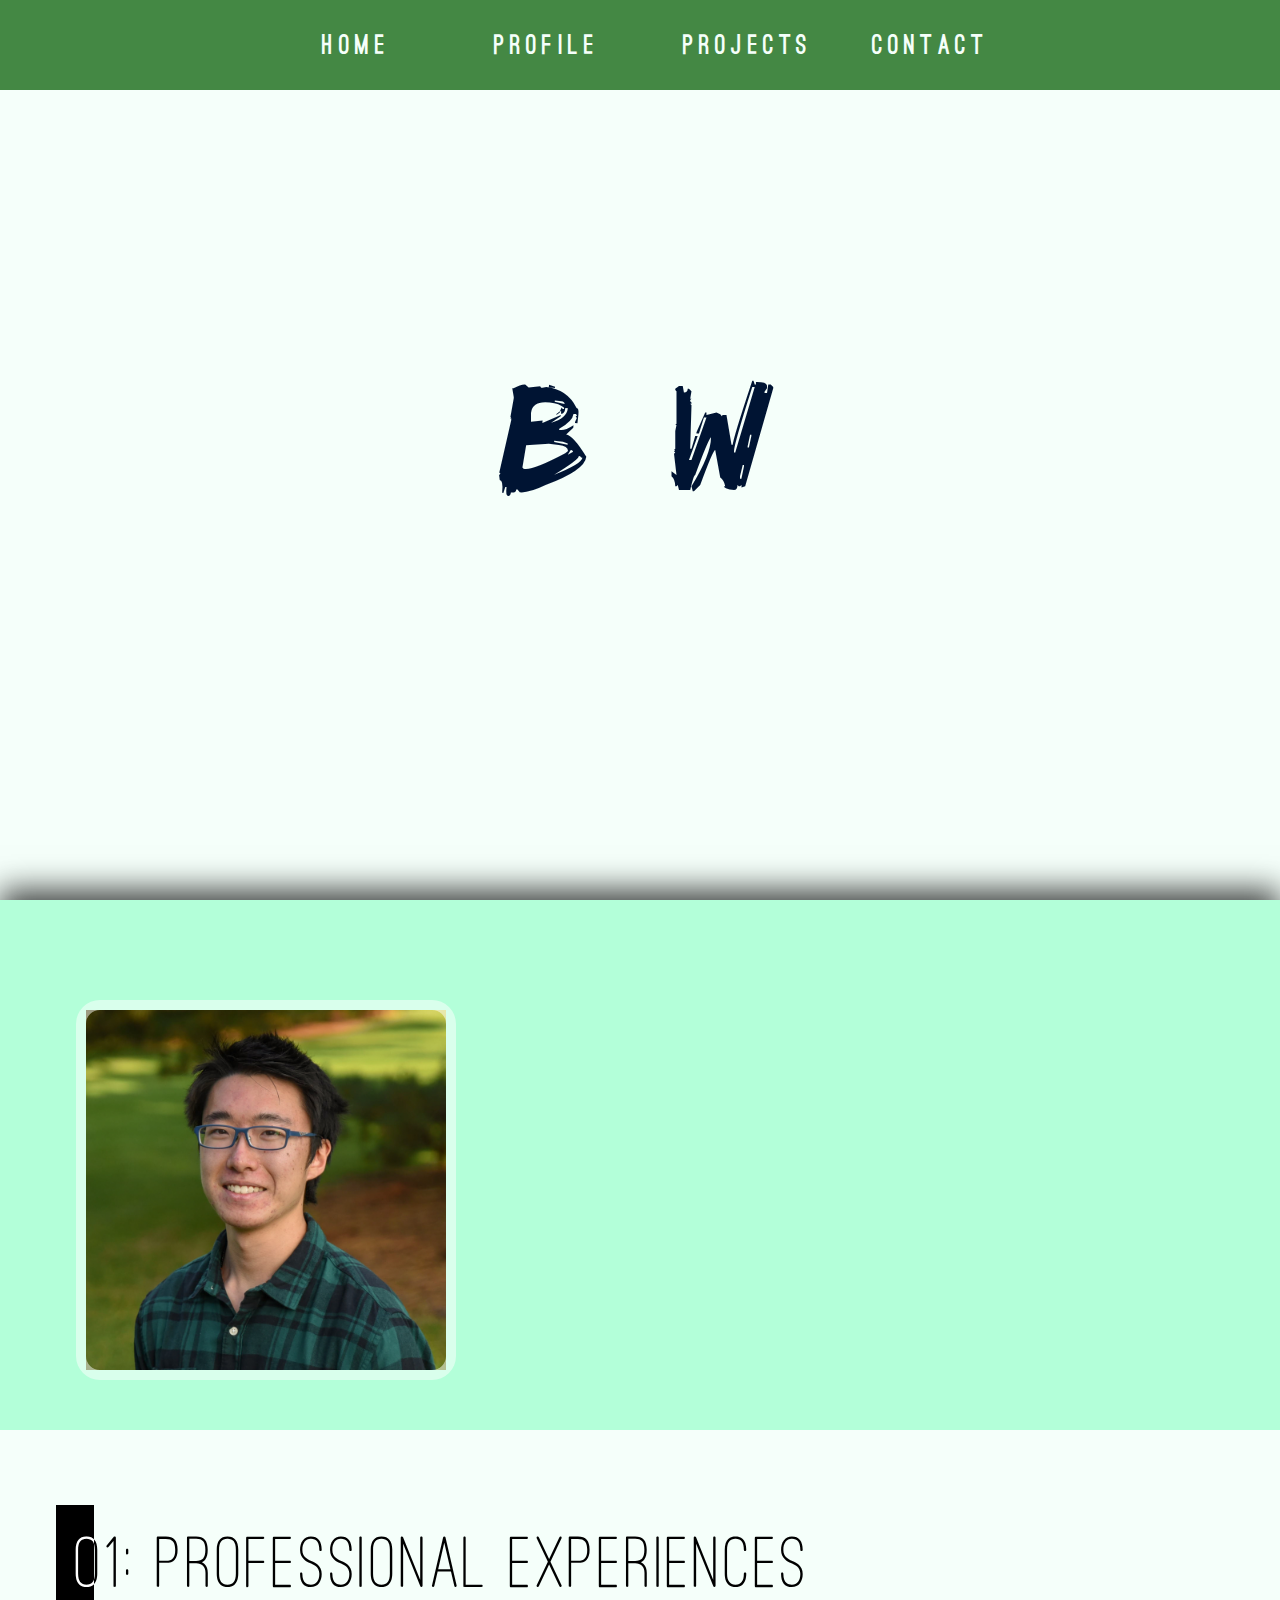
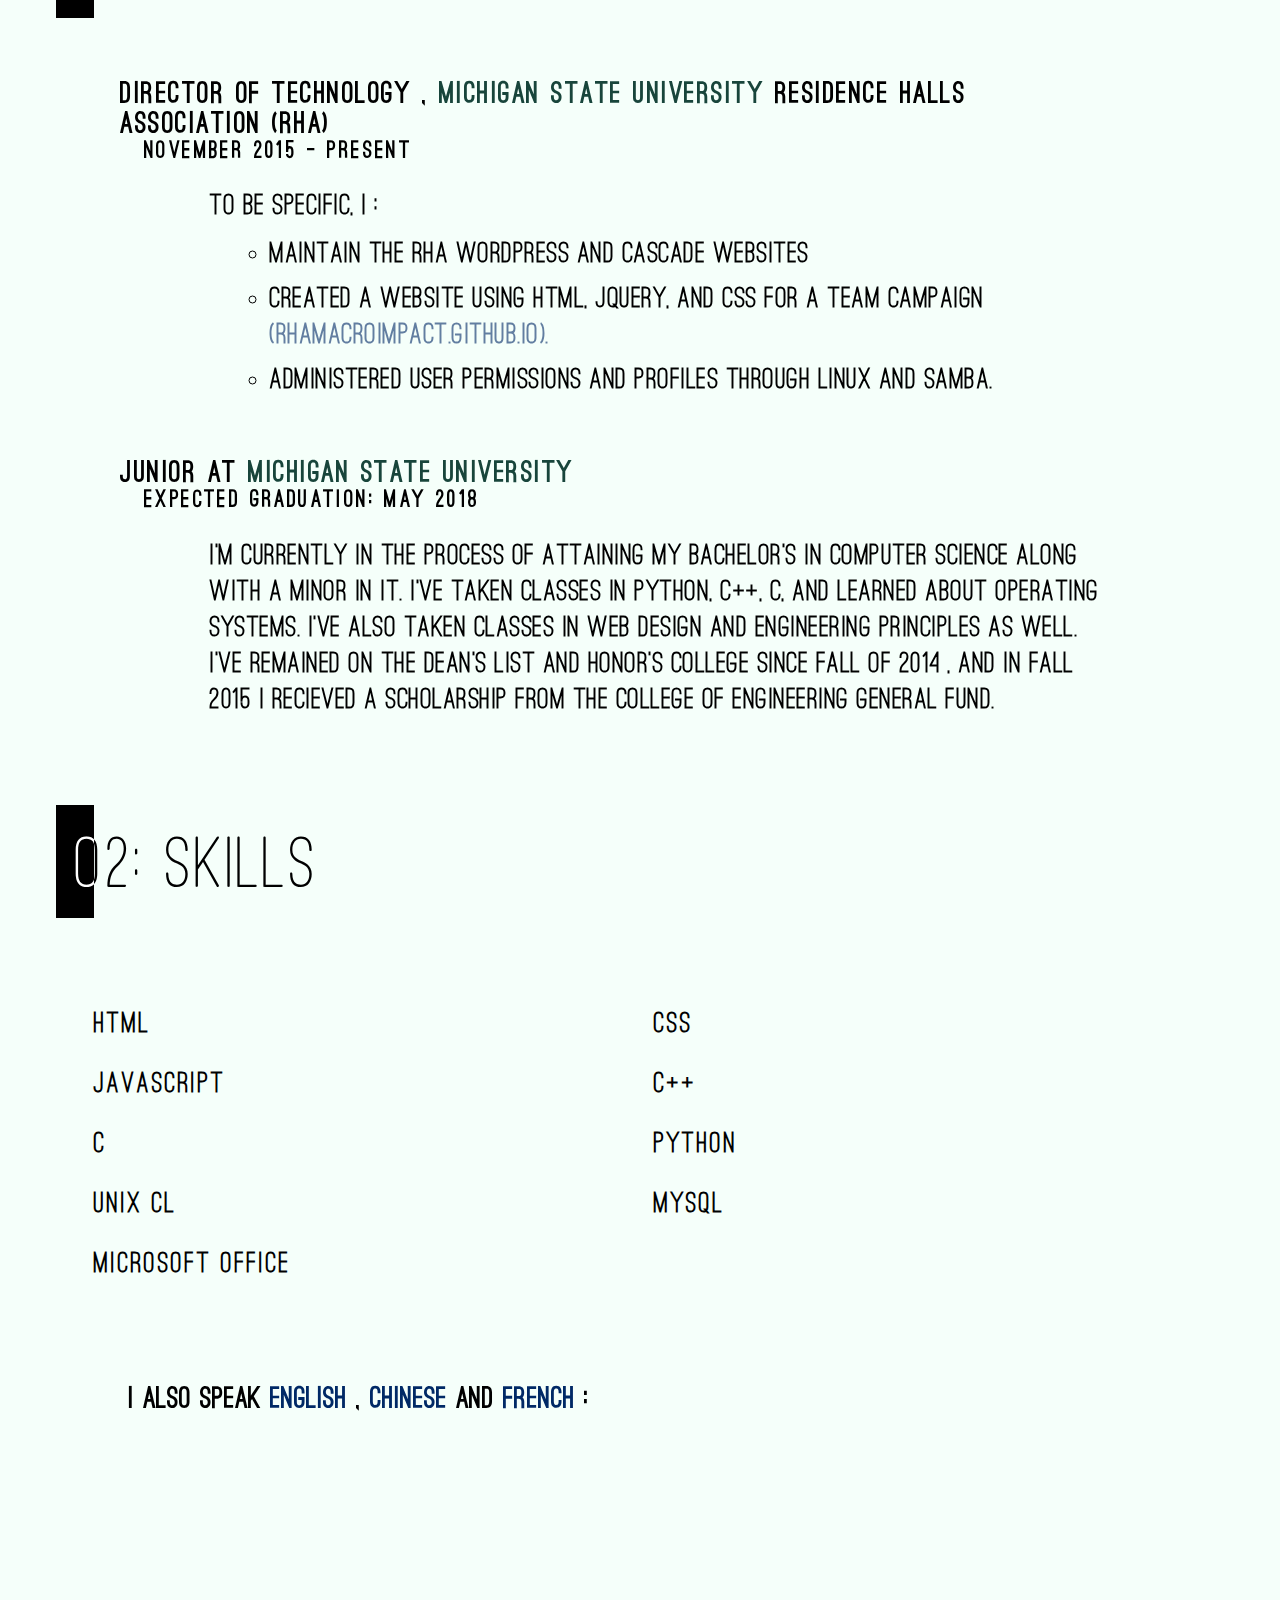
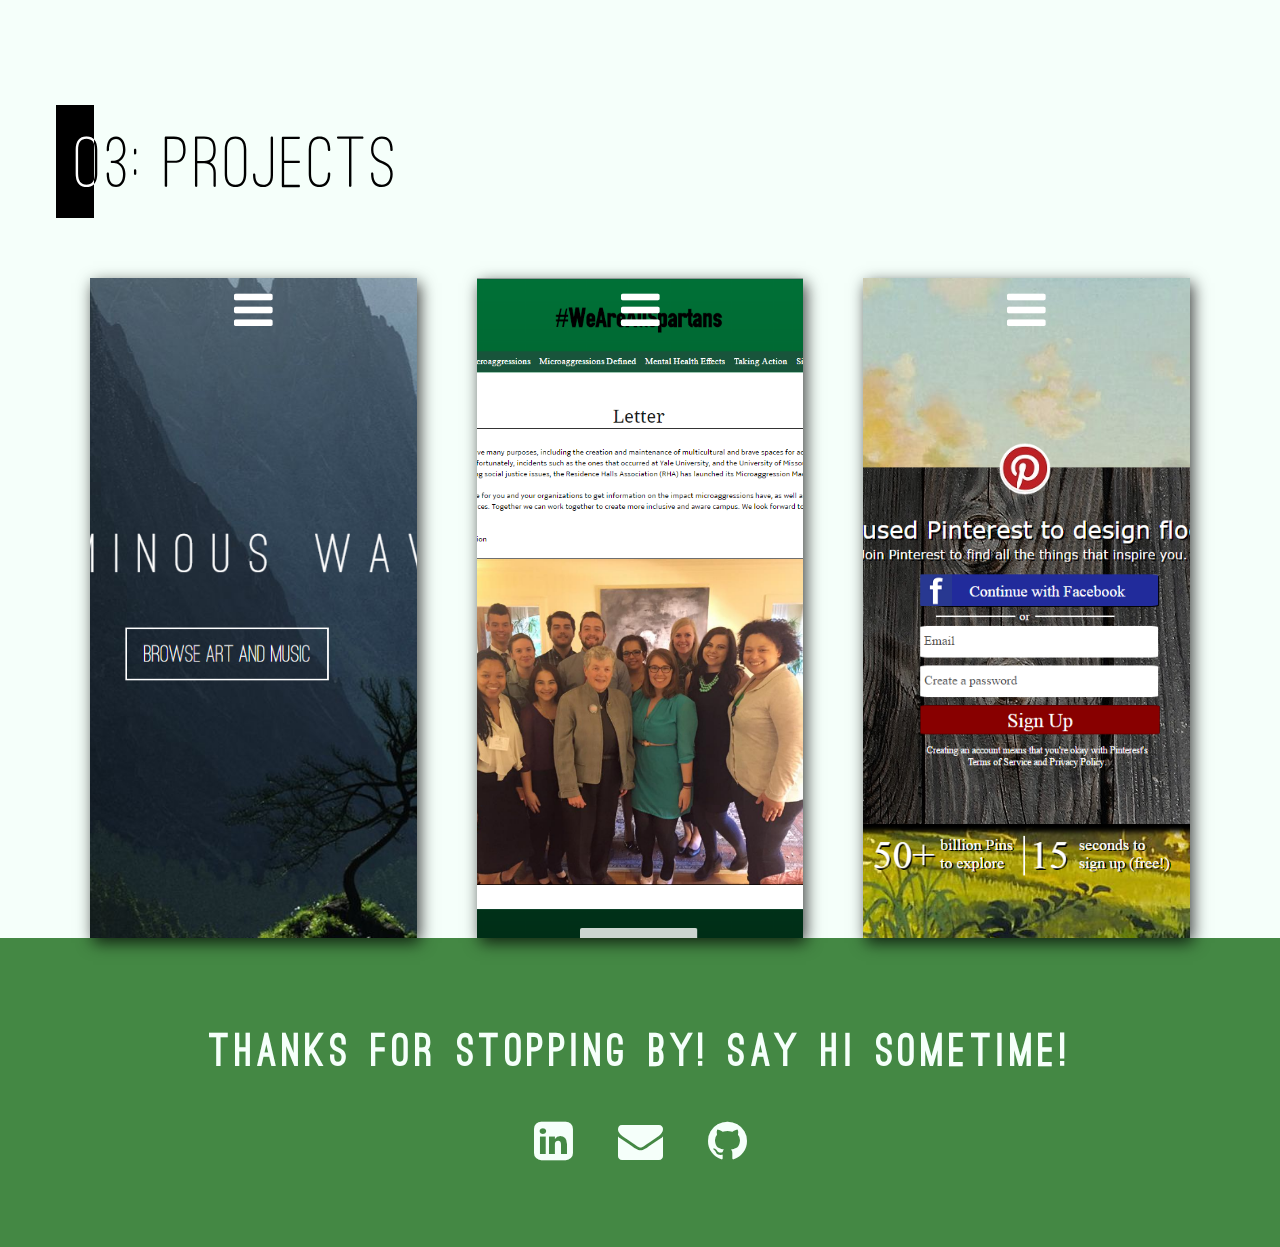
==== commit fcda6d95: "Added Github Link" ====
--- a/index.html
+++ b/index.html
@@ -280,10 +280,14 @@
 				<div class = "contact-info">
 					<i class="fa fa-envelope"></i>
 				</div>
+				<a class = "contact-info" href = "https://github.com/tuscan-chicken-wrap" target = "_blank">
+					<i class="fa fa-github"></i>
+				</a>
 			</div>
 			<div class = "contact-link">
 				<div class = "contact-linkedin">LinkedIn</div>
 				<div class = "contact-email">boan.wang@gmail.com</div>
+				<div class = "contact-github">Github</div>
 			</div>
 		</section>
 		</section>
--- a/home3.css
+++ b/home3.css
@@ -12,7 +12,6 @@
 	url("fonts/ostrich-sans/ostrich-regular.woff") format("woff");
 	font-weight: normal;
 	font-style: normal;
-	
 }
 @font-face {
 	font-family: "ostrich-black";
@@ -366,6 +365,9 @@
 @media (max-width: 1300px) {
 	.background-image-wrapper {
 		background-size: 70%;
+		background-attachment: scroll;
+		background-size: cover;
+		background-position: center;
 	}
 }
 
@@ -869,6 +871,12 @@
 .contact-linkedin.active {
 	display: block;
 }
+.contact-github {
+	display: none;
+}
+.contact-github.active {
+	display: block;
+}
 
 
 /*Mozilla Specific*/
